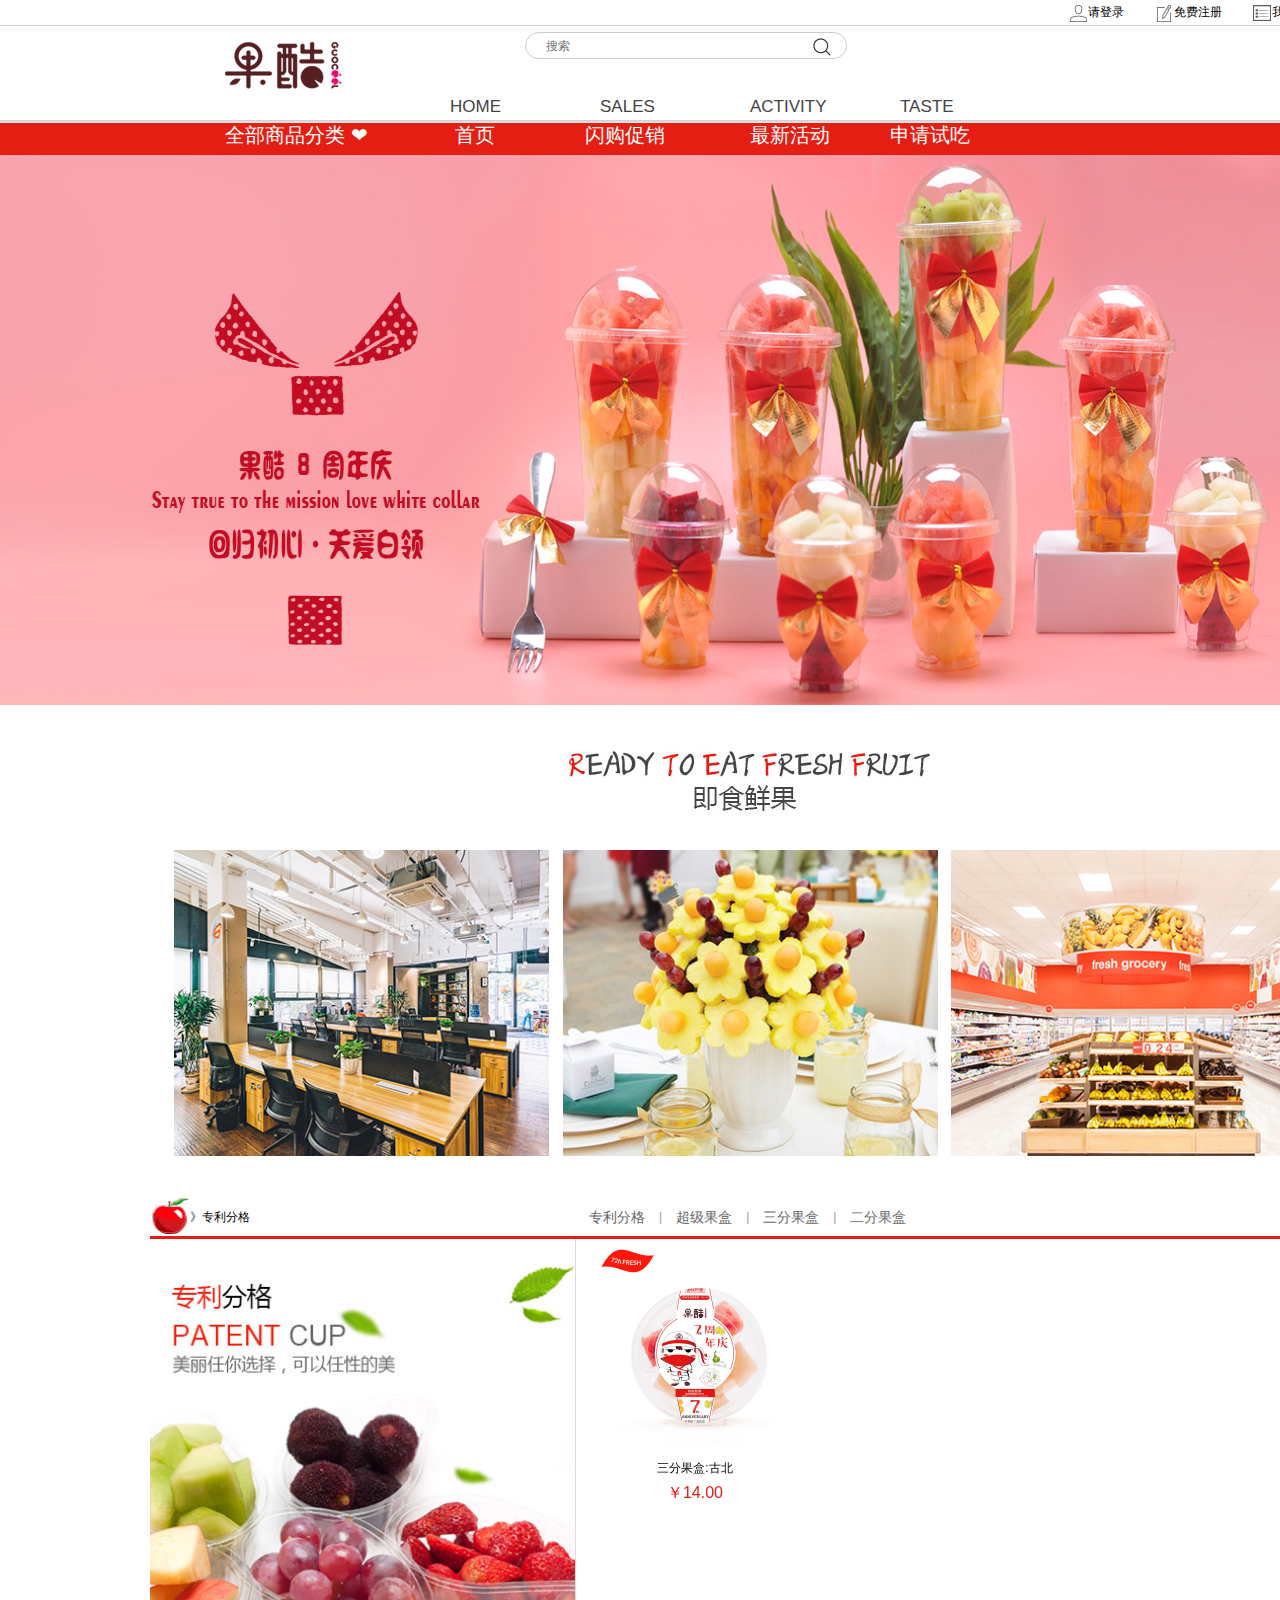
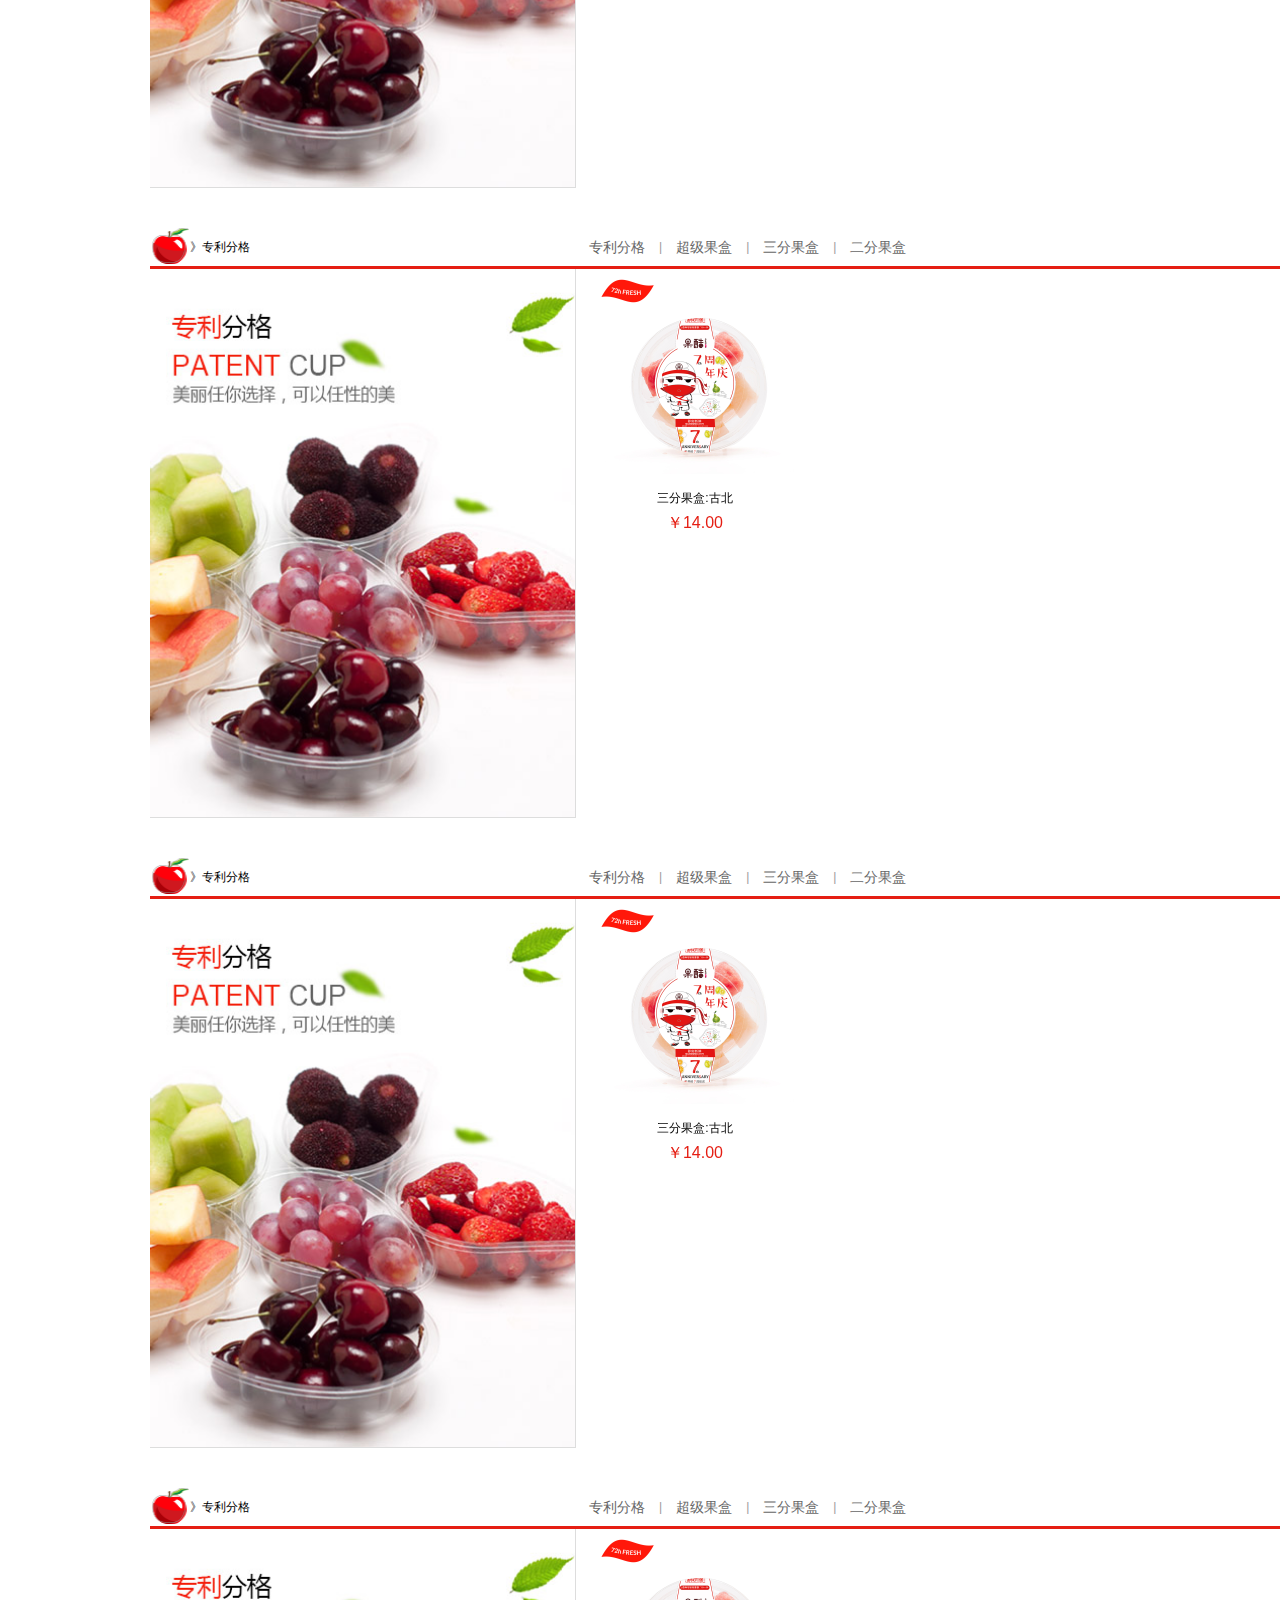
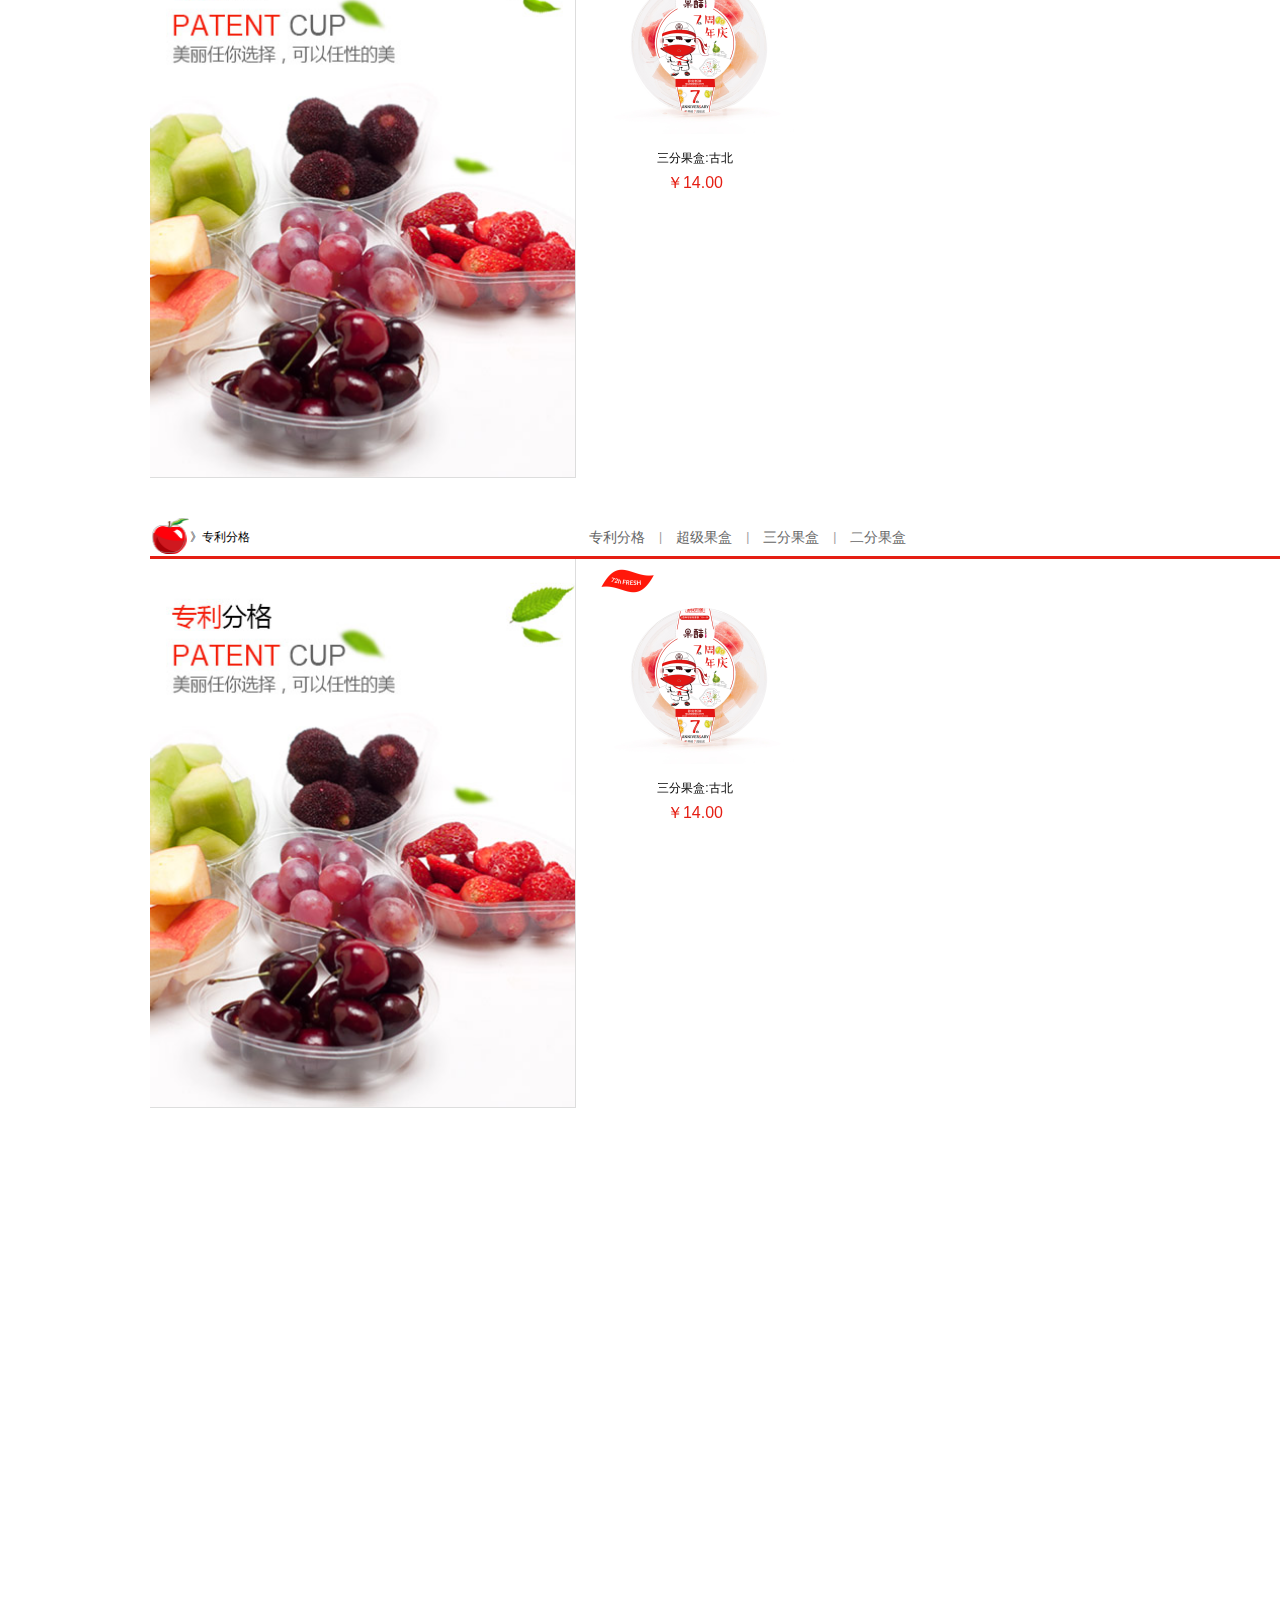
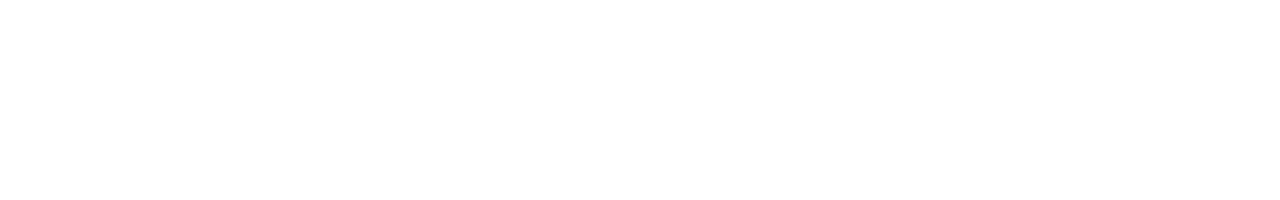
==== web/main/view/main.html @ 99852131 "8.17" ====
<!DOCTYPE html>
<html lang="en">
<head>
    <meta charset="UTF-8">
    <title>时令果惠</title>
    <!--    清除样式CSS-->
    <link rel='stylesheet' href='../../css/style.css' type='text/css'/>
    <!--    外部模板样式-->
    <link rel='stylesheet' href='../../css/global.css' type='text/css'/>
    <link rel="stylesheet" href="../css/main.css" type="text/css"/>
</head>
<body>
<div class="wrap">
    <!--    顶部所有信息，注意所有class别与顶部信息重叠-->
    <div class="header">
        <div class="login_bar">
            <ul>
                <li>
                    <img src="../../img/common/login_icon.jpg"><a
                        class="top_head_a">请登录</a>
                </li>
                <li>
                    <img src="../../img/common/register_icon.jpg"><a
                        class="top_head_a">免费注册</a>
                </li>
                <li>
                    <img src="../../img/common/order_icon.jpg"><a
                        class="top_head_a">我的订单</a>
                </li>
            </ul>
        </div>
        <hr>
        <div class="header_main">
            <form action="" class="parent">
                <input type="text" class="search" placeholder="搜索">
                <input type="button" name="" id="" class="search_button">
            </form>
            <a href="#"><img src="../../img/s_03.png" id="logo"></a>
            <div class="header_nav">
                <ul>
                    <li><a title="首 页" onmouseout="check(this)" onmouseover="check(this)">HOME</a></li>
                    <li><a title="闪购促销" onmouseout="check(this)" onmouseover="check(this)">SALES</a>
                    </li>
                    <li><a title="最新活动" onmouseout="check(this)" onmouseover="check(this)">ACTIVITY</a>
                    </li>
                    <li><a title="申请试吃" onmouseout="check(this)" onmouseover="check(this)">TASTE</a>
                    </li>
                </ul>
            </div>
        </div>
        <hr id="header_hr">
    </div>
    <div class="main">
        <!--        次级导航同上注意-->
        <div class="main_nav">
            <ul>
                <li id="main_nav_goods_nav" style="width: 200px;height: 40px;margin-left: 15%;"><a href="#">全部商品分类 ❤</a>
                </li>
                <li class="main_nav_li"><a href="#">首页</a></li>
                <li class="main_nav_li" style="width: 200px;"><a href="#">闪购促销</a>
                </li>
                <li class="main_nav_li" style="width: 130px;"><a href="#">最新活动</a>
                </li>
                <li class="main_nav_li" style="width: 150px;"><a href="#">申请试吃</a>
                </li>
            </ul>
        </div>
        <div id="main_sub_nav" style="display: none">
            <ul class="cat">
                <li>
                    <span class="ct_in" style="background-position: 0px 0px;"></span>
                    <span class="ct_tit">专利分格</span>
                    <span class="ct_yb">></span>
                    <div class="ct_dv"></div>
                </li>
                <li>
                    <span class="ct_in" style="background-position: 0px -29px;"></span>
                    <span class="ct_tit">彩虹果杯</span>
                    <span class="ct_yb">></span>
                    <div class="ct_dv"></div>
                </li>
                <li>
                    <span class="ct_in" style="background-position: 0px -58px;"></span>
                    <span class="ct_tit">进口水果</span>
                    <span class="ct_yb">></span>
                    <div class="ct_dv"></div>
                </li>
                <li>
                    <span class="ct_in" style="background-position: 0px -87px;"></span>
                    <span class="ct_tit">国产水果</span>
                    <span class="ct_yb">></span>
                    <div class="ct_dv"></div>
                </li>
                <li>
                    <span class="ct_in" style="background-position: 0px -116px;"></span>
                    <span class="ct_tit">特别定制</span>
                    <span class="ct_yb">></span>
                    <div class="ct_dv"></div>
                </li>
                <li>
                    <span class="ct_in" style="background-position: 0px -145px;"></span>
                    <span class="ct_tit">创意果切</span>
                    <span class="ct_yb">></span>
                    <div class="ct_dv"></div>
                </li>

                <li>
                    <span class="ct_in" style="background-position: 0px -174px;"></span>
                    <span class="ct_tit">中秋月饼</span>
                    <span class="ct_yb">></span>
                    <div class="ct_dv"></div>
                </li>
            </ul>

        </div>
        <div class="slide_show">
            <img id="img1" src="../../img/img1.jpg" style="display: none"/>
            <img id="img2" src="../../img/img2.jpg" style="display: none"/>
            <img id="img3" src="../../img/img3.jpg" style="display: none"/>
            <img id="img4" src="../../img/img4.jpg" style="display: block"/>
        </div>
        <div class="img_show">
            <img src="../../img/index_ad.jpg"/>
            <div>
                <img style="width:25%;;" src="../../img/index_ad1.jpg"/>
                <img style="width:25%;margin-left: 10px;" src="../../img/index_ad2.jpg"/>
                <img style="width:25%;margin-left: 10px;" src="../../img/index_ad3.jpg"/>
            </div>
        </div>
        <div class="goods_show">
            <div class="goods_show_nav">
                <img src="../../img/icon_goods_1.png" class="goods_show_nav_img1"></img>
                <span class="goods_show_nav_img2">》专利分格</span>
                <ul class="goods_show_nav_ul">
                    <li class="goods_show_nav_ul_li"><a href="#">专利分格</a></li>
                    <li>|</li>
                    <li class="goods_show_nav_ul_li"><a href="#">超级果盒</a></li>
                    <li>|</li>
                    <li class="goods_show_nav_ul_li"><a href="#">三分果盒</a></li>
                    <li>|</li>
                    <li class="goods_show_nav_ul_li"><a href="#">二分果盒</a></li>
                </ul>
            </div>
            <div class="goods_show_frame">
                <div class="main_left">
                    <img class="main_left_img" src="../../img/recommend_img1.jpg"/>
                    <div class="main_left_div">
                        <button class="main_left_div_button">立即查看</button>
                    </div>
                </div>

                <div class="main_right">
                    <a class="goods">
                        <img src="../../img/5e562f13488e40008a3ab848c2318d62.jpg"/>
                        <span class="goods_info">三分果盒:古北</span>
                        <span class="goods_price">￥14.00</span>
                    </a>
                </div>
            </div>
        </div>
        <div class="goods_show">
            <div class="goods_show_nav">
                <img src="../../img/icon_goods_1.png" class="goods_show_nav_img1"></img>
                <span class="goods_show_nav_img2">》专利分格</span>
                <ul class="goods_show_nav_ul">
                    <li class="goods_show_nav_ul_li"><a href="#">专利分格</a></li>
                    <li>|</li>
                    <li class="goods_show_nav_ul_li"><a href="#">超级果盒</a></li>
                    <li>|</li>
                    <li class="goods_show_nav_ul_li"><a href="#">三分果盒</a></li>
                    <li>|</li>
                    <li class="goods_show_nav_ul_li"><a href="#">二分果盒</a></li>
                </ul>
            </div>
            <div class="goods_show_frame">
                <div class="main_left">
                    <img class="main_left_img" src="../../img/recommend_img1.jpg"/>
                    <div class="main_left_div">
                        <button class="main_left_div_button">立即查看</button>
                    </div>
                </div>

                <div class="main_right">
                    <a class="goods">
                        <img src="../../img/5e562f13488e40008a3ab848c2318d62.jpg"/>
                        <span class="goods_info">三分果盒:古北</span>
                        <span class="goods_price">￥14.00</span>
                    </a>
                </div>
            </div>
        </div>
        <div class="goods_show">
            <div class="goods_show_nav">
                <img src="../../img/icon_goods_1.png" class="goods_show_nav_img1"></img>
                <span class="goods_show_nav_img2">》专利分格</span>
                <ul class="goods_show_nav_ul">
                    <li class="goods_show_nav_ul_li"><a href="#">专利分格</a></li>
                    <li>|</li>
                    <li class="goods_show_nav_ul_li"><a href="#">超级果盒</a></li>
                    <li>|</li>
                    <li class="goods_show_nav_ul_li"><a href="#">三分果盒</a></li>
                    <li>|</li>
                    <li class="goods_show_nav_ul_li"><a href="#">二分果盒</a></li>
                </ul>
            </div>
            <div class="goods_show_frame">
                <div class="main_left">
                    <img class="main_left_img" src="../../img/recommend_img1.jpg"/>
                    <div class="main_left_div">
                        <button class="main_left_div_button">立即查看</button>
                    </div>
                </div>

                <div class="main_right">
                    <a class="goods">
                        <img src="../../img/5e562f13488e40008a3ab848c2318d62.jpg"/>
                        <span class="goods_info">三分果盒:古北</span>
                        <span class="goods_price">￥14.00</span>
                    </a>
                </div>
            </div>
        </div>
        <div class="goods_show">
            <div class="goods_show_nav">
                <img src="../../img/icon_goods_1.png" class="goods_show_nav_img1"></img>
                <span class="goods_show_nav_img2">》专利分格</span>
                <ul class="goods_show_nav_ul">
                    <li class="goods_show_nav_ul_li"><a href="#">专利分格</a></li>
                    <li>|</li>
                    <li class="goods_show_nav_ul_li"><a href="#">超级果盒</a></li>
                    <li>|</li>
                    <li class="goods_show_nav_ul_li"><a href="#">三分果盒</a></li>
                    <li>|</li>
                    <li class="goods_show_nav_ul_li"><a href="#">二分果盒</a></li>
                </ul>
            </div>
            <div class="goods_show_frame">
                <div class="main_left">
                    <img class="main_left_img" src="../../img/recommend_img1.jpg"/>
                    <div class="main_left_div">
                        <button class="main_left_div_button">立即查看</button>
                    </div>
                </div>

                <div class="main_right">
                    <a class="goods">
                        <img src="../../img/5e562f13488e40008a3ab848c2318d62.jpg"/>
                        <span class="goods_info">三分果盒:古北</span>
                        <span class="goods_price">￥14.00</span>
                    </a>
                </div>
            </div>
        </div>
        <div class="goods_show">
            <div class="goods_show_nav">
                <img src="../../img/icon_goods_1.png" class="goods_show_nav_img1"></img>
                <span class="goods_show_nav_img2">》专利分格</span>
                <ul class="goods_show_nav_ul">
                    <li class="goods_show_nav_ul_li"><a href="#">专利分格</a></li>
                    <li>|</li>
                    <li class="goods_show_nav_ul_li"><a href="#">超级果盒</a></li>
                    <li>|</li>
                    <li class="goods_show_nav_ul_li"><a href="#">三分果盒</a></li>
                    <li>|</li>
                    <li class="goods_show_nav_ul_li"><a href="#">二分果盒</a></li>
                </ul>
            </div>
            <div class="goods_show_frame">
                <div class="main_left">
                    <img class="main_left_img" src="../../img/recommend_img1.jpg"/>
                    <div class="main_left_div">
                        <button class="main_left_div_button">立即查看</button>
                    </div>
                </div>

                <div class="main_right">
                    <a class="goods">
                        <img src="../../img/5e562f13488e40008a3ab848c2318d62.jpg"/>
                        <span class="goods_info">三分果盒:古北</span>
                        <span class="goods_price">￥14.00</span>
                    </a>
                </div>
            </div>
        </div>
    </div>

</div>
</body>
<script src="../../jquery/jquery-3.4.1.js"></script>
<script src="../../js/global.js"></script>
<script src="../js/main.js"></script>
<script>

</script>
</html>
---- web/css/style.css ----
/* 清除内外边距 */
body, h1, h2, h3, h4, h5, h6, hr, p, blockquote, /* structural elements 结构元素 */
dl, dt, dd, ul, ol, li, /* list elements 列表元素 */
pre, /* text formatting elements 文本格式元素 */
fieldset, lengend, button, input, textarea, /* form elements 表单元素 */
th, td { /* table elements 表格元素 */
    margin: 0;
    padding: 0;
}

img {
    margin: 0;
}

/* 设置默认字体 */
body,
button, input, select, textarea { /* for ie */
    /*font: 12px/1 Tahoma, Helvetica, Arial, "宋体", sans-serif;*/
    font: 12px/1.5 Tahoma, Helvetica, Arial, '宋体', sans-serif; /* 用 ascii 字符表示，使得在任何编码下都无问题 */
}

h1 {
    font-size: 18px; /* 18px / 12px = 1.5 */
}

h2 {
    font-size: 16px;
}

h3 {
    font-size: 14px;
}

h4, h5, h6 {
    font-size: 100%;
}

address, cite, dfn, em, var {
    font-style: normal;
}

/* 将斜体扶正 */
code, kbd, pre, samp, tt {
    font-family: "Courier New", Courier, monospace;
}

/* 统一等宽字体 */
small {
    font-size: 12px;
}

/* 小于 12px 的中文很难阅读，让 small 正常化 */

/* 重置列表元素 */
ul, ol {
    list-style: none;
}

/* 重置文本格式元素 */
a {
    text-decoration: none;
    margin: 0
}

a:hover {
    text-decoration: underline;
}

abbr[title], acronym[title] { /* 注：1.ie6 不支持 abbr; 2.这里用了属性选择符，ie6 下无效果 */
    border-bottom: 1px dotted;
    cursor: help;
}

q:before, q:after {
    content: '';
}

/* 重置表单元素 */
legend {
    color: #000;
}

/* for ie6 */
fieldset, img {
    border: none;
}

/* img 搭车：让链接里的 img 无边框 */
/* 注：optgroup 无法扶正 */
button, input, select, textarea {
    font-size: 100%; /* 使得表单元素在 ie 下能继承字体大小 */
}

/* 重置表格元素 */
table {
    border-collapse: collapse;
    border-spacing: 0;
}
---- web/css/global.css ----
.wrap {
    margin-top: auto;
    width: 100%;
    height: 5000px;
}

.header {
    width: 100%;
    min-width: 1500px;
    position: fixed;
    top: 0;
    left: 0;
    background-color: #FFFFFF;
    z-index: 100;
}

.login_bar {
    width: 500px;
    height: 25px;
    float: right;
    margin-right: 10%;
}

.login_bar ul {
    float: right;
}

.login_bar ul li {
    margin-right: 30px;
    padding-top: 1%;
    display: inline;
    float: left;
}

.login_bar ul li img {
    vertical-align: middle;
}

.header hr {
    border: none;
    border-top: #CCCCCC 1px solid;
    height: 1px;
    width: 100%;
}

.parent {
    position: relative;
    margin-left: 35%;
    margin-top: 5px;
}

.search {
    width: 300px;
    height: 25px;
    border-radius: 18px;
    outline: none;
    border: 1px solid #ccc;
    padding-left: 20px;
    position: absolute;
}

.search_button {
    height: 25px;
    width: 25px;
    position: absolute;
    background: url("../img/topbar.png") no-repeat;
    background-size: 100%;
    top: 3px;
    left: 285px;
    border: none;
    outline: none;
    cursor: pointer;
}

#logo {
    margin-top: 10px;
    margin-left: 15%;
}

.header_nav {
    width: 100%;
    margin-left: 400px;
}

.header_nav ul li {
    width: 100px;
    float: left;
    margin-left: 50px;
}

.header_nav a {
    vertical-align: middle;
    font-size: 17px;
    color: #444444;
}

.header_nav a:hover {
    color: coral;
    cursor: pointer;
    text-decoration: none;
}

#header_hr {
    width: 100%;
    margin: 0 auto;
    border: 0;
    height: 3px;
    background-image: linear-gradient(to bottom, #cccccc, #eeeeee);
}

.main {
    width: 100%;
    min-width: 1500px;
    position: relative;
    top: 115px;
    left: 0;
    z-index: 10;
}

.main_nav {
    width: 100%;
    height: 40px;
    background: #e51e13;
    color: #FFFFFF;

}

.main_nav li {
    display: inline;
    float: left;
}

.main_nav a {
    color: white;
    font-size: 20px;
    height: 40px;
    line-height: 40px;
}

.main_nav a:hover {
    cursor: pointer;
    text-decoration: none;
}

.main_nav_li {
    text-align: center;
    width: 100px;
}

.main_nav_li:hover {
    background-color: #eb9621;
}

.cat {
    z-index: 1000;
    width: 210px;
    position: relative;
    z-index: 0;
}

.cat li {
    height: 57.17px;
    line-height: 50px;
    color: #fff;
    background: #e51e13;
}

.cat li span {
    float: left;
}

.ct_in {
    background: url(../img/category.png) no-repeat;
    width: 28px;
    height: 28px;
    display: block;
    margin-left: 30px;
    margin-top: 15px;
    margin-right: 14px;
}

.cat li .ct_yb {
    float: right;
    font-family: '黑体';
    color: #fff;
}

.ct_yb {
    width: 16px;
    height: 30px;
    display: block;
    margin-top: 2px;
}

.cat .ct_tit a {
    color: #fff;
}

.ct_dv {
    height: 400px;
    background: #fff;
    position: absolute;
    top: 0px;
    left: -240px;
    z-index: -1;
}

.ct_dv_tits {
    float: left;
    padding: 6px 0;
    text-align: center;
    width: 149px;
}

.ct_dv_tits a {
    color: #666;
}

.ct_dv_tits a:hover {
    color: #ff7f00;
    text-decoration: underline;
}
#main_sub_nav {
    height: 450px;
    width: 210px;
    position: absolute;
    left: 50%;
    margin-left: -550px;
    overflow: hidden;
    font-size: 17px;
    opacity: 0.9;
    margin-top: 0px;
}
---- web/main/css/main.css ----
.slide_show {
    width: 100%;
    height: 550px;
}

.slide_show img {
    width: 100%;
    height: 100%;
}

.img_show {
    text-align: center;
}

.slide_show1 {
    background: url("../../img/img2.jpg") no-repeat;

}


/*商品列表最大框*/
.goods_show {
    margin: auto;
    width: 1200px;
    height: 600px;
    margin-top: 30px;
}

.goods_show_frame {
    width: 1200px;
    height: 550px;
}

/*导航栏*/
.goods_show_nav {
    width: 1200px;
    height: 38px;
    line-height: 38px;
    padding-top: 7px;
    border-bottom: 3px solid #e51e13;
}

.goods_show:hover {
    box-shadow: 1px 5px 5px 1px #cccccc;
}

.goods_show_nav_img1 {
    display: block;
    float: left;
    width: 40px;
    height: 36px;
}

.goods_show_nav_img2 {
    display: block;
    float: left;
    line-height: 38px;
    height: 38px;
    width: 385px;
}

.goods_show_nav_ul {
    float: left;
    height: 38px;
    line-height: 38px;
    color: black;
    list-style: none;
    background-color: #e51e13;
}

.goods_show_nav_ul li {
    display: block;
    float: left;
    color: #999999;
    height: 38px;
    background-color: white;
}

.goods_show_nav_ul_li:hover {
    background-color: #e51e13;
}

.goods_show_nav_ul li:hover a {
    color: white;
    height: 38px;
}

.goods_show_nav_ul a {
    text-decoration: none;
    color: #666;
    font-size: 14px;
    padding: 0px 14px;
    display: block;
    float: left;
}

.main_left {
    width: 425px;
    height: 548px;
    border-right: 1px solid #ddd;
    border-bottom: 1px solid #ddd;
    float: left;
}

.main_left_img {
    width: 425px;
    height: 548px;
    position: absolute;
    z-index: 2;
}

.main_left_div {
    width: 425px;
    height: 548px;
    position: absolute;
    background-color: #fff;;
    text-align: center;
    opacity: 0.7;
    z-index: 10;
    filter: alpha(opacity=40);
    display: none;
    line-height: 548px;
    text-align: center;

}

.main_left_img:hover + .main_left_div {
    display: block;
}

.main_left_div:hover {
    display: block;
}

.main_left_div_button {
    border: 1px solid red;
    background: rgb(255, 255, 255);;
    color: black;
    width: 120px;
    height: 40px;
    font-weight: 700;
    letter-spacing: 2px;
    margin: auto;
}

.main_left_div_button:hover {
    background-color: red;
    color: #999999;
}

.main_right {
    width: 770px;
    height: 540px;
    float: right;
}

.goods img {
    height: 200px;
    width: 200px;
    margin-top: 5px;
}

.goods_info {
    display: block;
    height: 22px;
    padding-top: 10px;
    text-overflow: ellipsis;
    white-space: nowrap;
    text-align: center;
    width: 200px;
    margin: auto;
}

.goods_price {
    text-align: center;
    display: block;
    font-size: 16px;
    color: #e51e13;
}

/* Float Shadow */
.goods {
    margin-left: 15px;
    display: inline-block;
    vertical-align: middle;
    transform: translateZ(0);
    box-shadow: 0 0 1px rgba(0, 0, 0, 0);
    backface-visibility: hidden;
    position: relative;
    transition-duration: 0.3s;
    transition-property: transform;
}

.goods:before {
    pointer-events: none;
    position: absolute;
    z-index: -1;
    content: '';
    top: 100%;
    left: 5%;
    height: 10px;
    width: 90%;
    opacity: 0;
    background: radial-gradient(ellipse at center, rgba(0, 0, 0, 0.35) 0%, rgba(0, 0, 0, 0) 80%);
    transition-duration: 0.3s;
    transition-property: transform, opacity;
}

.goods:hover, .goods:focus, .goods:active {
    transform: translateY(-5px);
}

.goods:hover:before, .goods:focus:before, .goods:active:before {
    opacity: 1;
    transform: translateY(5px);
}
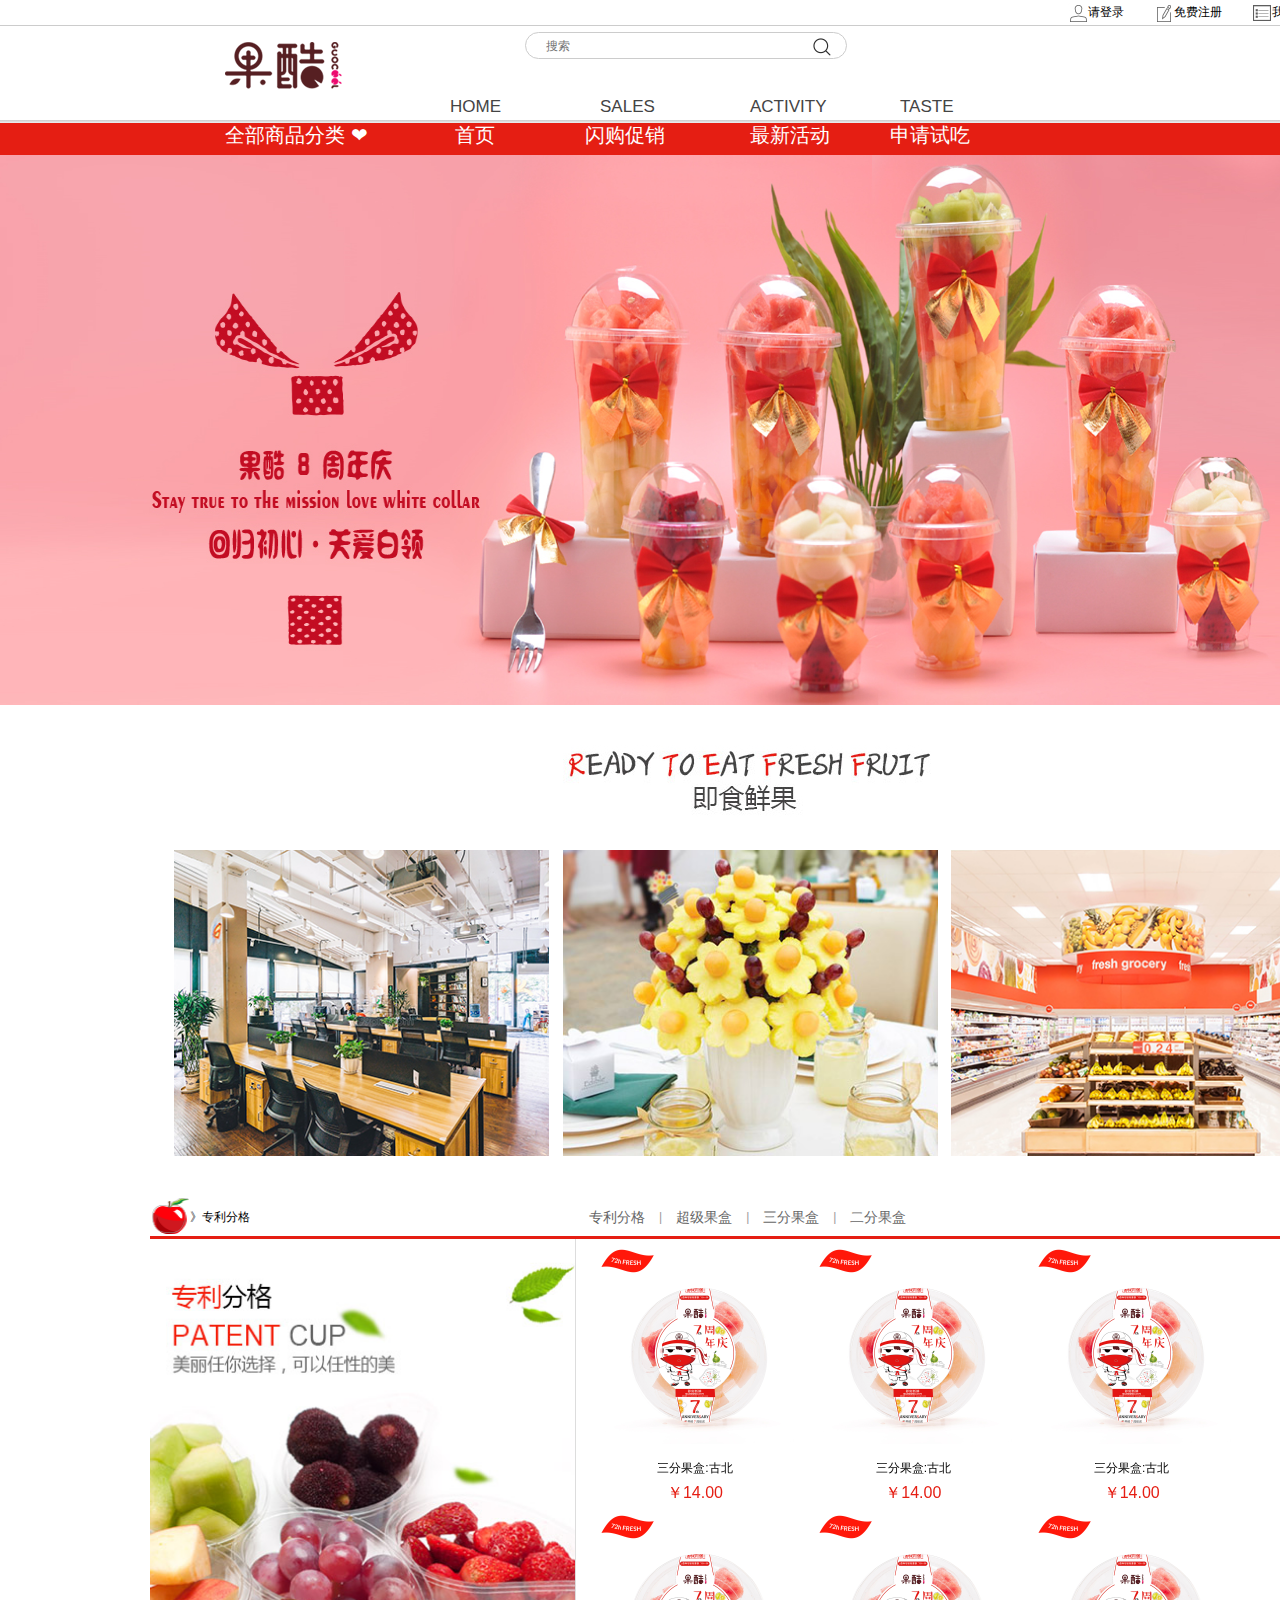
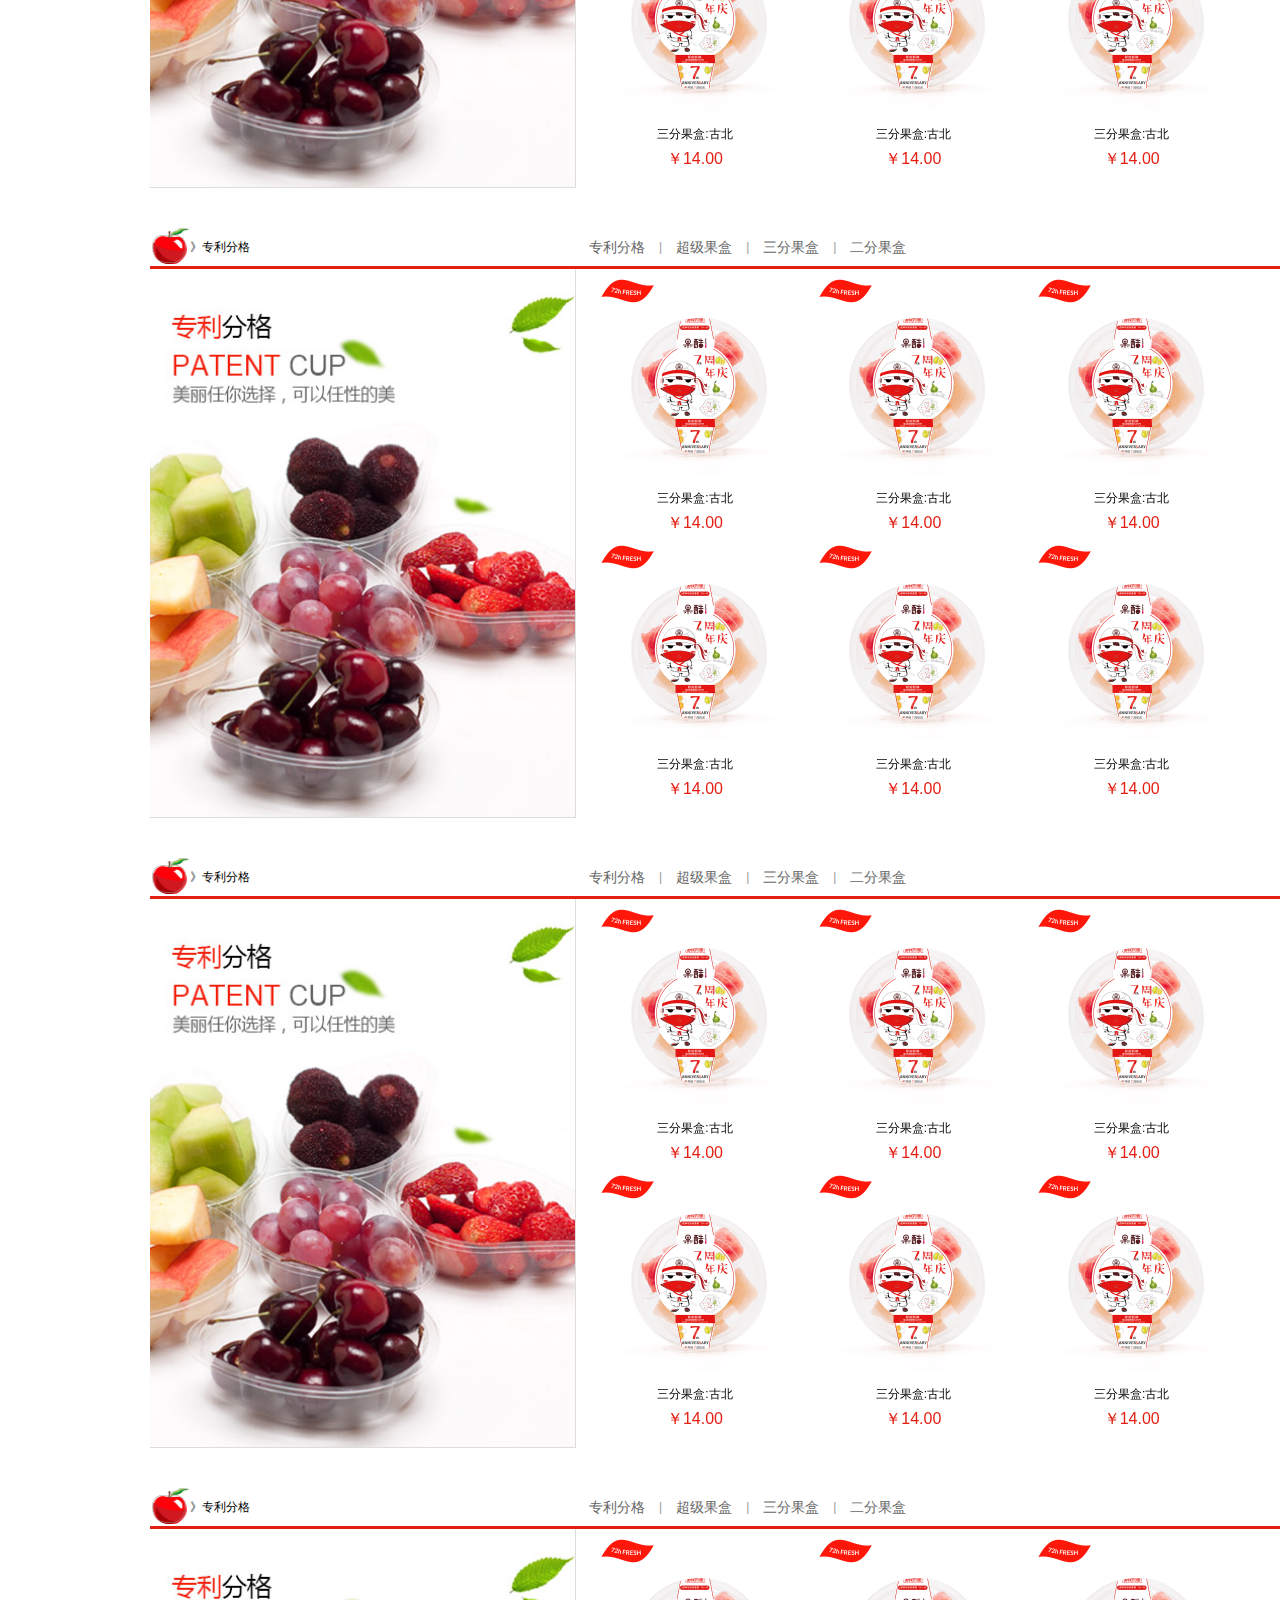
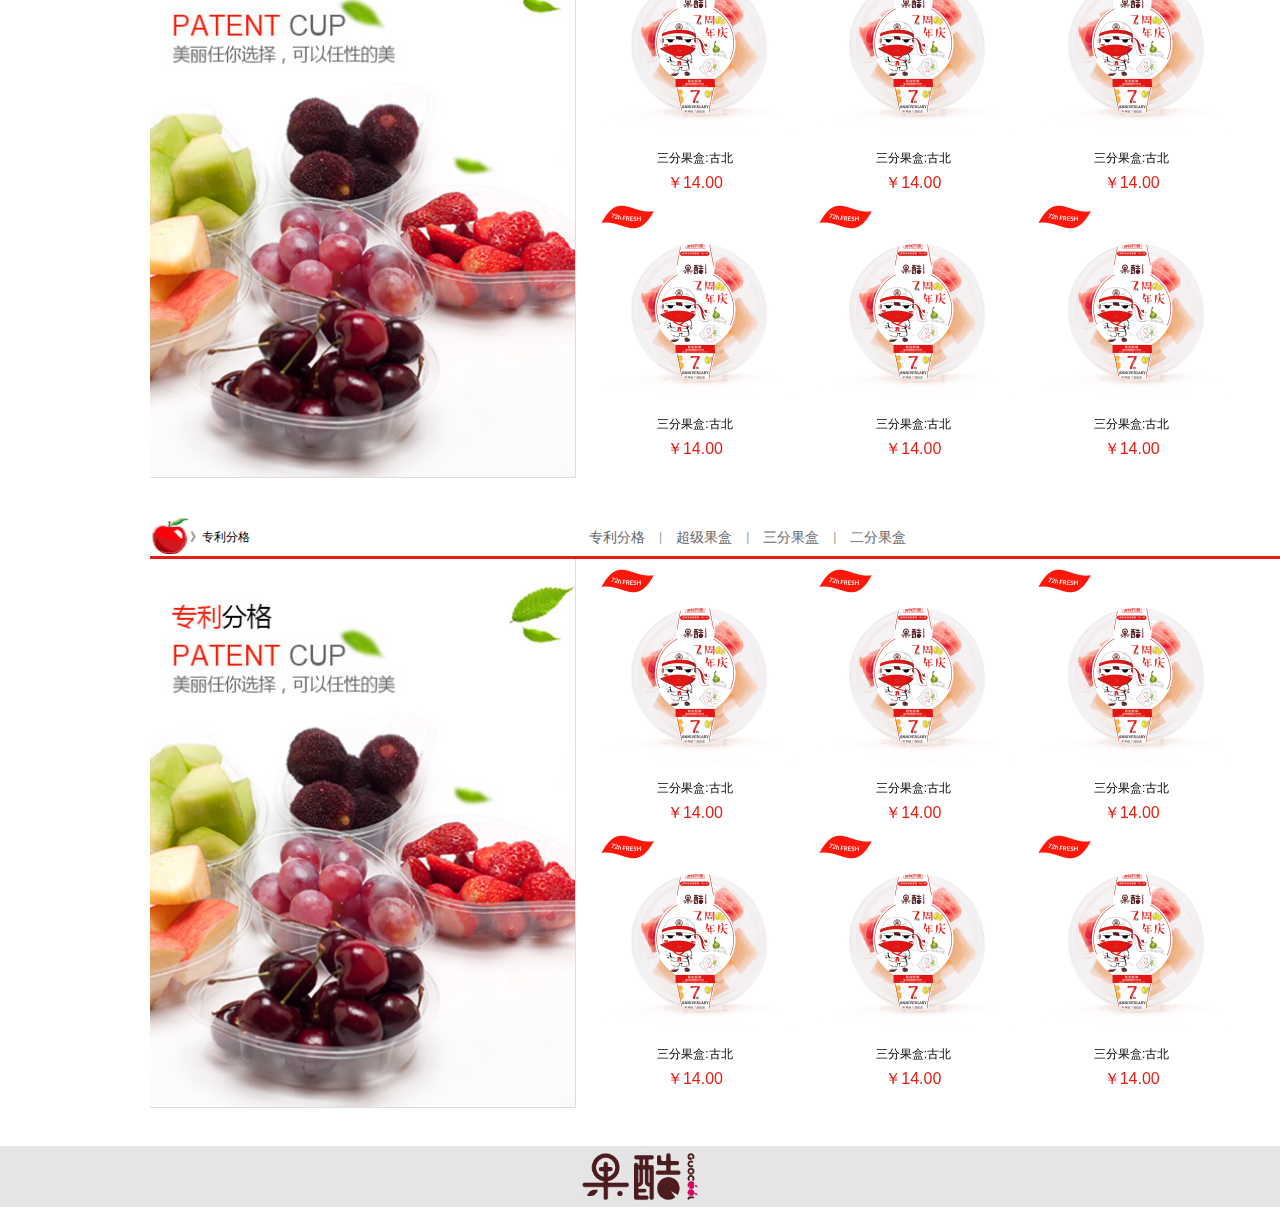
==== commit aa1a223a: "8.17" ====
--- a/web/main/view/main.html
+++ b/web/main/view/main.html
@@ -16,16 +16,13 @@
         <div class="login_bar">
             <ul>
                 <li>
-                    <img src="../../img/common/login_icon.jpg"><a
-                        class="top_head_a">请登录</a>
-                </li>
-                <li>
-                    <img src="../../img/common/register_icon.jpg"><a
-                        class="top_head_a">免费注册</a>
-                </li>
-                <li>
-                    <img src="../../img/common/order_icon.jpg"><a
-                        class="top_head_a">我的订单</a>
+                    <img src="../../img/common/login_icon.jpg"><a href="#">请登录</a>
+                </li>
+                <li>
+                    <img src="../../img/common/register_icon.jpg"><a href="#">免费注册</a>
+                </li>
+                <li>
+                    <img src="../../img/common/order_icon.jpg"><a href="#">我的订单</a>
                 </li>
             </ul>
         </div>
@@ -155,7 +152,35 @@
                         <span class="goods_info">三分果盒:古北</span>
                         <span class="goods_price">￥14.00</span>
                     </a>
-                </div>
+                    <a class="goods">
+                        <img src="../../img/5e562f13488e40008a3ab848c2318d62.jpg"/>
+                        <span class="goods_info">三分果盒:古北</span>
+                        <span class="goods_price">￥14.00</span>
+                    </a>
+                    <a class="goods">
+                        <img src="../../img/5e562f13488e40008a3ab848c2318d62.jpg"/>
+                        <span class="goods_info">三分果盒:古北</span>
+                        <span class="goods_price">￥14.00</span>
+                    </a>
+                    <a class="goods">
+                        <img src="../../img/5e562f13488e40008a3ab848c2318d62.jpg"/>
+                        <span class="goods_info">三分果盒:古北</span>
+                        <span class="goods_price">￥14.00</span>
+                    </a>
+                    <a class="goods">
+                        <img src="../../img/5e562f13488e40008a3ab848c2318d62.jpg"/>
+                        <span class="goods_info">三分果盒:古北</span>
+                        <span class="goods_price">￥14.00</span>
+                    </a>
+                    <a class="goods">
+                        <img src="../../img/5e562f13488e40008a3ab848c2318d62.jpg"/>
+                        <span class="goods_info">三分果盒:古北</span>
+                        <span class="goods_price">￥14.00</span>
+                    </a>
+
+                </div>
+
+
             </div>
         </div>
         <div class="goods_show">
@@ -186,6 +211,31 @@
                         <span class="goods_info">三分果盒:古北</span>
                         <span class="goods_price">￥14.00</span>
                     </a>
+                    <a class="goods">
+                        <img src="../../img/5e562f13488e40008a3ab848c2318d62.jpg"/>
+                        <span class="goods_info">三分果盒:古北</span>
+                        <span class="goods_price">￥14.00</span>
+                    </a>
+                    <a class="goods">
+                        <img src="../../img/5e562f13488e40008a3ab848c2318d62.jpg"/>
+                        <span class="goods_info">三分果盒:古北</span>
+                        <span class="goods_price">￥14.00</span>
+                    </a>
+                    <a class="goods">
+                        <img src="../../img/5e562f13488e40008a3ab848c2318d62.jpg"/>
+                        <span class="goods_info">三分果盒:古北</span>
+                        <span class="goods_price">￥14.00</span>
+                    </a>
+                    <a class="goods">
+                        <img src="../../img/5e562f13488e40008a3ab848c2318d62.jpg"/>
+                        <span class="goods_info">三分果盒:古北</span>
+                        <span class="goods_price">￥14.00</span>
+                    </a>
+                    <a class="goods">
+                        <img src="../../img/5e562f13488e40008a3ab848c2318d62.jpg"/>
+                        <span class="goods_info">三分果盒:古北</span>
+                        <span class="goods_price">￥14.00</span>
+                    </a>
                 </div>
             </div>
         </div>
@@ -217,6 +267,31 @@
                         <span class="goods_info">三分果盒:古北</span>
                         <span class="goods_price">￥14.00</span>
                     </a>
+                    <a class="goods">
+                        <img src="../../img/5e562f13488e40008a3ab848c2318d62.jpg"/>
+                        <span class="goods_info">三分果盒:古北</span>
+                        <span class="goods_price">￥14.00</span>
+                    </a>
+                    <a class="goods">
+                        <img src="../../img/5e562f13488e40008a3ab848c2318d62.jpg"/>
+                        <span class="goods_info">三分果盒:古北</span>
+                        <span class="goods_price">￥14.00</span>
+                    </a>
+                    <a class="goods">
+                        <img src="../../img/5e562f13488e40008a3ab848c2318d62.jpg"/>
+                        <span class="goods_info">三分果盒:古北</span>
+                        <span class="goods_price">￥14.00</span>
+                    </a>
+                    <a class="goods">
+                        <img src="../../img/5e562f13488e40008a3ab848c2318d62.jpg"/>
+                        <span class="goods_info">三分果盒:古北</span>
+                        <span class="goods_price">￥14.00</span>
+                    </a>
+                    <a class="goods">
+                        <img src="../../img/5e562f13488e40008a3ab848c2318d62.jpg"/>
+                        <span class="goods_info">三分果盒:古北</span>
+                        <span class="goods_price">￥14.00</span>
+                    </a>
                 </div>
             </div>
         </div>
@@ -248,6 +323,31 @@
                         <span class="goods_info">三分果盒:古北</span>
                         <span class="goods_price">￥14.00</span>
                     </a>
+                    <a class="goods">
+                        <img src="../../img/5e562f13488e40008a3ab848c2318d62.jpg"/>
+                        <span class="goods_info">三分果盒:古北</span>
+                        <span class="goods_price">￥14.00</span>
+                    </a>
+                    <a class="goods">
+                        <img src="../../img/5e562f13488e40008a3ab848c2318d62.jpg"/>
+                        <span class="goods_info">三分果盒:古北</span>
+                        <span class="goods_price">￥14.00</span>
+                    </a>
+                    <a class="goods">
+                        <img src="../../img/5e562f13488e40008a3ab848c2318d62.jpg"/>
+                        <span class="goods_info">三分果盒:古北</span>
+                        <span class="goods_price">￥14.00</span>
+                    </a>
+                    <a class="goods">
+                        <img src="../../img/5e562f13488e40008a3ab848c2318d62.jpg"/>
+                        <span class="goods_info">三分果盒:古北</span>
+                        <span class="goods_price">￥14.00</span>
+                    </a>
+                    <a class="goods">
+                        <img src="../../img/5e562f13488e40008a3ab848c2318d62.jpg"/>
+                        <span class="goods_info">三分果盒:古北</span>
+                        <span class="goods_price">￥14.00</span>
+                    </a>
                 </div>
             </div>
         </div>
@@ -279,11 +379,38 @@
                         <span class="goods_info">三分果盒:古北</span>
                         <span class="goods_price">￥14.00</span>
                     </a>
+                    <a class="goods">
+                        <img src="../../img/5e562f13488e40008a3ab848c2318d62.jpg"/>
+                        <span class="goods_info">三分果盒:古北</span>
+                        <span class="goods_price">￥14.00</span>
+                    </a>
+                    <a class="goods">
+                        <img src="../../img/5e562f13488e40008a3ab848c2318d62.jpg"/>
+                        <span class="goods_info">三分果盒:古北</span>
+                        <span class="goods_price">￥14.00</span>
+                    </a>
+                    <a class="goods">
+                        <img src="../../img/5e562f13488e40008a3ab848c2318d62.jpg"/>
+                        <span class="goods_info">三分果盒:古北</span>
+                        <span class="goods_price">￥14.00</span>
+                    </a>
+                    <a class="goods">
+                        <img src="../../img/5e562f13488e40008a3ab848c2318d62.jpg"/>
+                        <span class="goods_info">三分果盒:古北</span>
+                        <span class="goods_price">￥14.00</span>
+                    </a>
+                    <a class="goods">
+                        <img src="../../img/5e562f13488e40008a3ab848c2318d62.jpg"/>
+                        <span class="goods_info">三分果盒:古北</span>
+                        <span class="goods_price">￥14.00</span>
+                    </a>
                 </div>
             </div>
         </div>
     </div>
-
+    <div class="footer">
+        <img src="../../img/foot_logo.jpg"/>
+    </div>
 </div>
 </body>
 <script src="../../jquery/jquery-3.4.1.js"></script>
--- a/web/css/global.css
+++ b/web/css/global.css
@@ -1,7 +1,6 @@
 .wrap {
     margin-top: auto;
     width: 100%;
-    height: 5000px;
 }
 
 .header {
@@ -13,7 +12,13 @@
     background-color: #FFFFFF;
     z-index: 100;
 }
-
+.login_bar a{
+    text-decoration: none;
+    color: #000000;
+}
+.login_bar a:hover{
+    color:coral ;
+}
 .login_bar {
     width: 500px;
     height: 25px;
--- a/web/main/css/main.css
+++ b/web/main/css/main.css
@@ -213,4 +213,13 @@
 .goods:hover:before, .goods:focus:before, .goods:active:before {
     opacity: 1;
     transform: translateY(5px);
+}
+.footer{
+    width: 100%;
+    margin-top: 150px;
+    position: relative;
+}
+.footer img{
+    width: 100%;
+    position: relative;
 }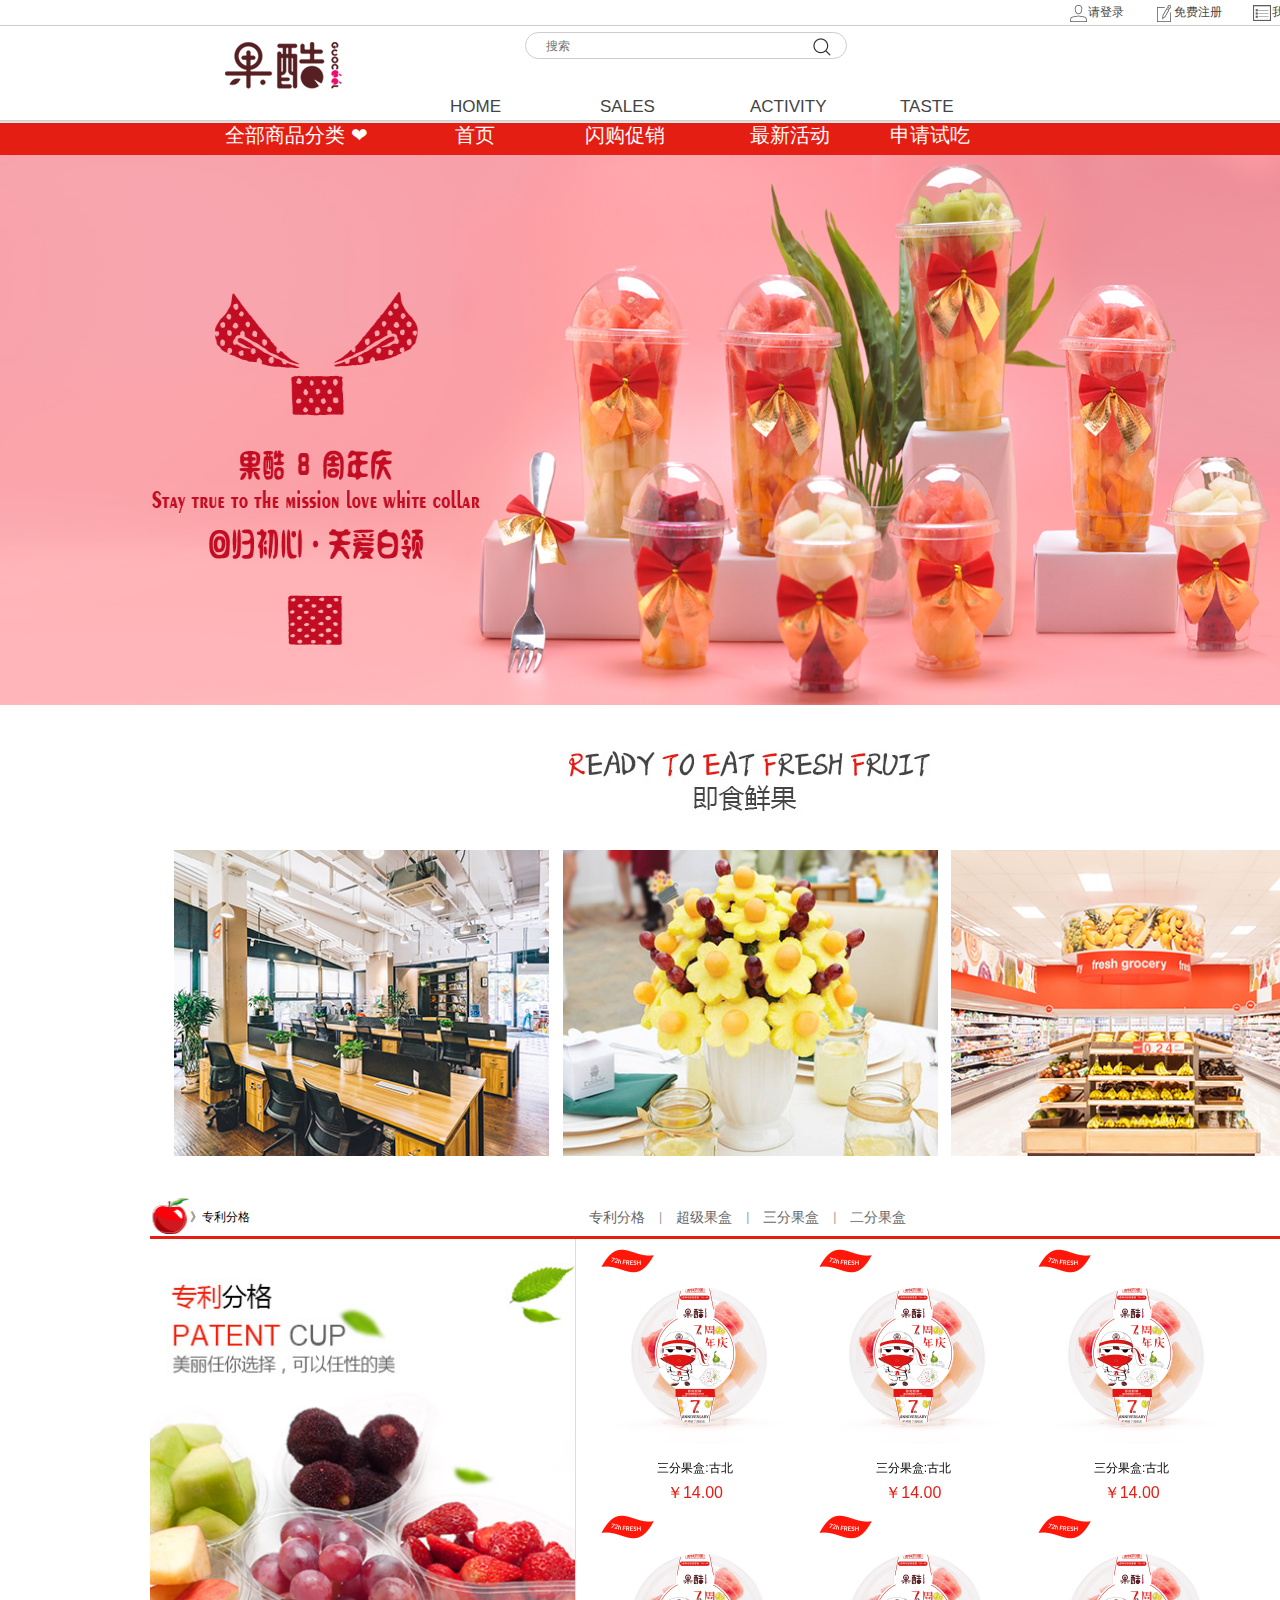
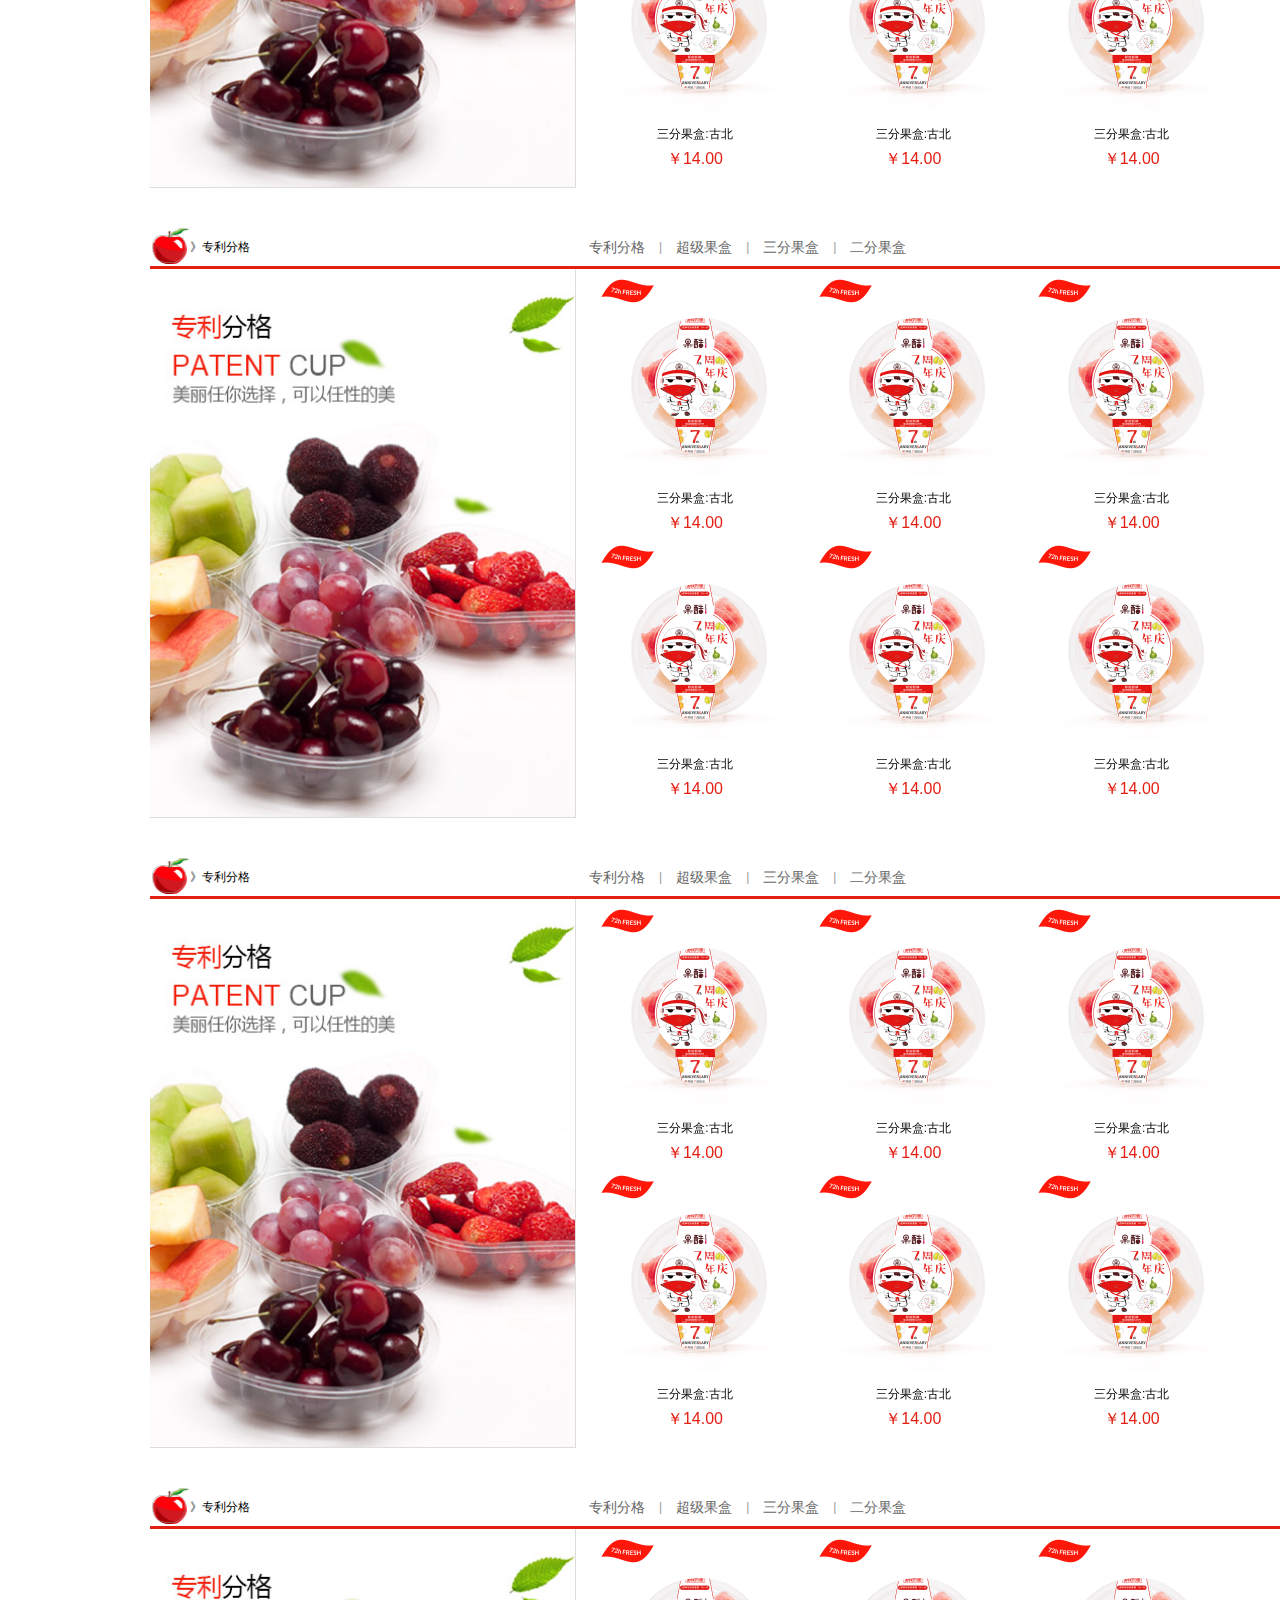
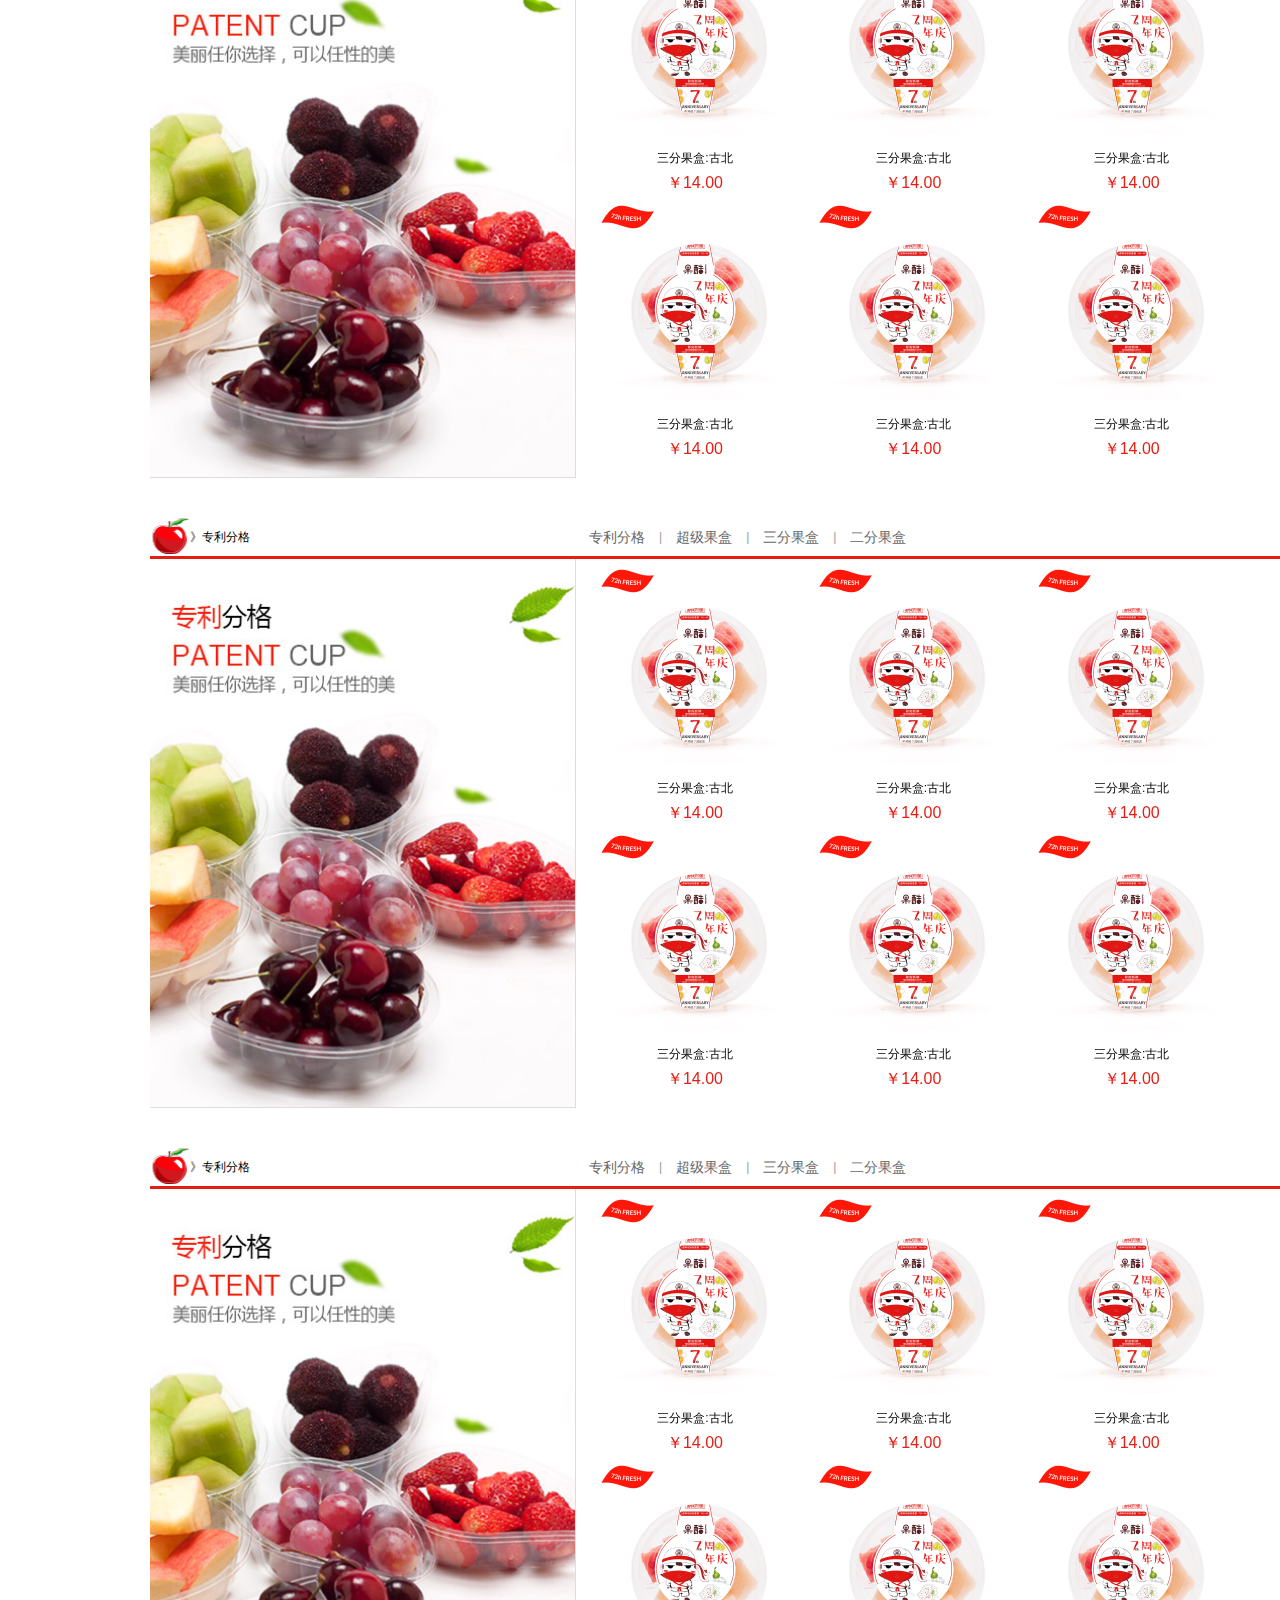
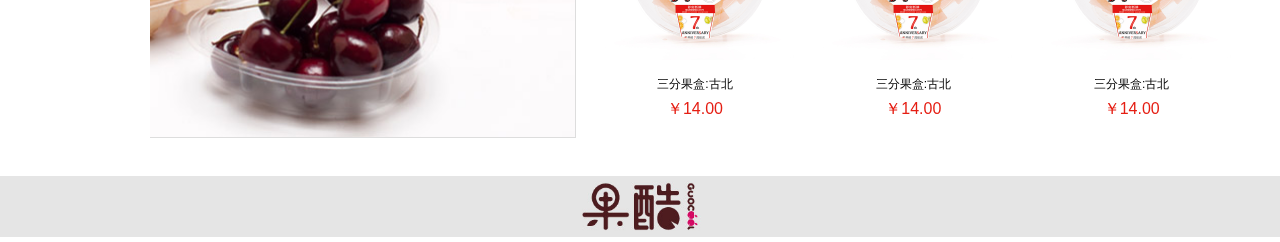
==== commit 2535d597: "8.19" ====
--- a/web/main/view/main.html
+++ b/web/main/view/main.html
@@ -2,6 +2,7 @@
 <html lang="en">
 <head>
     <meta charset="UTF-8">
+    <link rel="shortcut icon" href="../../img/icon.ico"/>
     <title>时令果惠</title>
     <!--    清除样式CSS-->
     <link rel='stylesheet' href='../../css/style.css' type='text/css'/>
@@ -35,12 +36,12 @@
             <a href="#"><img src="../../img/s_03.png" id="logo"></a>
             <div class="header_nav">
                 <ul>
-                    <li><a title="首 页" onmouseout="check(this)" onmouseover="check(this)">HOME</a></li>
-                    <li><a title="闪购促销" onmouseout="check(this)" onmouseover="check(this)">SALES</a>
+                    <li><a href="#" title="首 页" onmouseout="check(this)" onmouseover="check(this)">HOME</a></li>
+                    <li><a href="#" title="闪购促销" onmouseout="check(this)" onmouseover="check(this)">SALES</a>
                     </li>
-                    <li><a title="最新活动" onmouseout="check(this)" onmouseover="check(this)">ACTIVITY</a>
+                    <li><a href="#" title="最新活动" onmouseout="check(this)" onmouseover="check(this)">ACTIVITY</a>
                     </li>
-                    <li><a title="申请试吃" onmouseout="check(this)" onmouseover="check(this)">TASTE</a>
+                    <li><a href="#" title="申请试吃" onmouseout="check(this)" onmouseover="check(this)">TASTE</a>
                     </li>
                 </ul>
             </div>
@@ -147,265 +148,334 @@
                 </div>
 
                 <div class="main_right">
-                    <a class="goods">
-                        <img src="../../img/5e562f13488e40008a3ab848c2318d62.jpg"/>
-                        <span class="goods_info">三分果盒:古北</span>
-                        <span class="goods_price">￥14.00</span>
-                    </a>
-                    <a class="goods">
-                        <img src="../../img/5e562f13488e40008a3ab848c2318d62.jpg"/>
-                        <span class="goods_info">三分果盒:古北</span>
-                        <span class="goods_price">￥14.00</span>
-                    </a>
-                    <a class="goods">
-                        <img src="../../img/5e562f13488e40008a3ab848c2318d62.jpg"/>
-                        <span class="goods_info">三分果盒:古北</span>
-                        <span class="goods_price">￥14.00</span>
-                    </a>
-                    <a class="goods">
-                        <img src="../../img/5e562f13488e40008a3ab848c2318d62.jpg"/>
-                        <span class="goods_info">三分果盒:古北</span>
-                        <span class="goods_price">￥14.00</span>
-                    </a>
-                    <a class="goods">
-                        <img src="../../img/5e562f13488e40008a3ab848c2318d62.jpg"/>
-                        <span class="goods_info">三分果盒:古北</span>
-                        <span class="goods_price">￥14.00</span>
-                    </a>
-                    <a class="goods">
-                        <img src="../../img/5e562f13488e40008a3ab848c2318d62.jpg"/>
-                        <span class="goods_info">三分果盒:古北</span>
-                        <span class="goods_price">￥14.00</span>
-                    </a>
-
-                </div>
-
-
-            </div>
-        </div>
-        <div class="goods_show">
-            <div class="goods_show_nav">
-                <img src="../../img/icon_goods_1.png" class="goods_show_nav_img1"></img>
-                <span class="goods_show_nav_img2">》专利分格</span>
-                <ul class="goods_show_nav_ul">
-                    <li class="goods_show_nav_ul_li"><a href="#">专利分格</a></li>
-                    <li>|</li>
-                    <li class="goods_show_nav_ul_li"><a href="#">超级果盒</a></li>
-                    <li>|</li>
-                    <li class="goods_show_nav_ul_li"><a href="#">三分果盒</a></li>
-                    <li>|</li>
-                    <li class="goods_show_nav_ul_li"><a href="#">二分果盒</a></li>
-                </ul>
-            </div>
-            <div class="goods_show_frame">
-                <div class="main_left">
-                    <img class="main_left_img" src="../../img/recommend_img1.jpg"/>
-                    <div class="main_left_div">
-                        <button class="main_left_div_button">立即查看</button>
-                    </div>
-                </div>
-
-                <div class="main_right">
-                    <a class="goods">
-                        <img src="../../img/5e562f13488e40008a3ab848c2318d62.jpg"/>
-                        <span class="goods_info">三分果盒:古北</span>
-                        <span class="goods_price">￥14.00</span>
-                    </a>
-                    <a class="goods">
-                        <img src="../../img/5e562f13488e40008a3ab848c2318d62.jpg"/>
-                        <span class="goods_info">三分果盒:古北</span>
-                        <span class="goods_price">￥14.00</span>
-                    </a>
-                    <a class="goods">
-                        <img src="../../img/5e562f13488e40008a3ab848c2318d62.jpg"/>
-                        <span class="goods_info">三分果盒:古北</span>
-                        <span class="goods_price">￥14.00</span>
-                    </a>
-                    <a class="goods">
-                        <img src="../../img/5e562f13488e40008a3ab848c2318d62.jpg"/>
-                        <span class="goods_info">三分果盒:古北</span>
-                        <span class="goods_price">￥14.00</span>
-                    </a>
-                    <a class="goods">
-                        <img src="../../img/5e562f13488e40008a3ab848c2318d62.jpg"/>
-                        <span class="goods_info">三分果盒:古北</span>
-                        <span class="goods_price">￥14.00</span>
-                    </a>
-                    <a class="goods">
-                        <img src="../../img/5e562f13488e40008a3ab848c2318d62.jpg"/>
-                        <span class="goods_info">三分果盒:古北</span>
-                        <span class="goods_price">￥14.00</span>
-                    </a>
-                </div>
-            </div>
-        </div>
-        <div class="goods_show">
-            <div class="goods_show_nav">
-                <img src="../../img/icon_goods_1.png" class="goods_show_nav_img1"></img>
-                <span class="goods_show_nav_img2">》专利分格</span>
-                <ul class="goods_show_nav_ul">
-                    <li class="goods_show_nav_ul_li"><a href="#">专利分格</a></li>
-                    <li>|</li>
-                    <li class="goods_show_nav_ul_li"><a href="#">超级果盒</a></li>
-                    <li>|</li>
-                    <li class="goods_show_nav_ul_li"><a href="#">三分果盒</a></li>
-                    <li>|</li>
-                    <li class="goods_show_nav_ul_li"><a href="#">二分果盒</a></li>
-                </ul>
-            </div>
-            <div class="goods_show_frame">
-                <div class="main_left">
-                    <img class="main_left_img" src="../../img/recommend_img1.jpg"/>
-                    <div class="main_left_div">
-                        <button class="main_left_div_button">立即查看</button>
-                    </div>
-                </div>
-
-                <div class="main_right">
-                    <a class="goods">
-                        <img src="../../img/5e562f13488e40008a3ab848c2318d62.jpg"/>
-                        <span class="goods_info">三分果盒:古北</span>
-                        <span class="goods_price">￥14.00</span>
-                    </a>
-                    <a class="goods">
-                        <img src="../../img/5e562f13488e40008a3ab848c2318d62.jpg"/>
-                        <span class="goods_info">三分果盒:古北</span>
-                        <span class="goods_price">￥14.00</span>
-                    </a>
-                    <a class="goods">
-                        <img src="../../img/5e562f13488e40008a3ab848c2318d62.jpg"/>
-                        <span class="goods_info">三分果盒:古北</span>
-                        <span class="goods_price">￥14.00</span>
-                    </a>
-                    <a class="goods">
-                        <img src="../../img/5e562f13488e40008a3ab848c2318d62.jpg"/>
-                        <span class="goods_info">三分果盒:古北</span>
-                        <span class="goods_price">￥14.00</span>
-                    </a>
-                    <a class="goods">
-                        <img src="../../img/5e562f13488e40008a3ab848c2318d62.jpg"/>
-                        <span class="goods_info">三分果盒:古北</span>
-                        <span class="goods_price">￥14.00</span>
-                    </a>
-                    <a class="goods">
-                        <img src="../../img/5e562f13488e40008a3ab848c2318d62.jpg"/>
-                        <span class="goods_info">三分果盒:古北</span>
-                        <span class="goods_price">￥14.00</span>
-                    </a>
-                </div>
-            </div>
-        </div>
-        <div class="goods_show">
-            <div class="goods_show_nav">
-                <img src="../../img/icon_goods_1.png" class="goods_show_nav_img1"></img>
-                <span class="goods_show_nav_img2">》专利分格</span>
-                <ul class="goods_show_nav_ul">
-                    <li class="goods_show_nav_ul_li"><a href="#">专利分格</a></li>
-                    <li>|</li>
-                    <li class="goods_show_nav_ul_li"><a href="#">超级果盒</a></li>
-                    <li>|</li>
-                    <li class="goods_show_nav_ul_li"><a href="#">三分果盒</a></li>
-                    <li>|</li>
-                    <li class="goods_show_nav_ul_li"><a href="#">二分果盒</a></li>
-                </ul>
-            </div>
-            <div class="goods_show_frame">
-                <div class="main_left">
-                    <img class="main_left_img" src="../../img/recommend_img1.jpg"/>
-                    <div class="main_left_div">
-                        <button class="main_left_div_button">立即查看</button>
-                    </div>
-                </div>
-
-                <div class="main_right">
-                    <a class="goods">
-                        <img src="../../img/5e562f13488e40008a3ab848c2318d62.jpg"/>
-                        <span class="goods_info">三分果盒:古北</span>
-                        <span class="goods_price">￥14.00</span>
-                    </a>
-                    <a class="goods">
-                        <img src="../../img/5e562f13488e40008a3ab848c2318d62.jpg"/>
-                        <span class="goods_info">三分果盒:古北</span>
-                        <span class="goods_price">￥14.00</span>
-                    </a>
-                    <a class="goods">
-                        <img src="../../img/5e562f13488e40008a3ab848c2318d62.jpg"/>
-                        <span class="goods_info">三分果盒:古北</span>
-                        <span class="goods_price">￥14.00</span>
-                    </a>
-                    <a class="goods">
-                        <img src="../../img/5e562f13488e40008a3ab848c2318d62.jpg"/>
-                        <span class="goods_info">三分果盒:古北</span>
-                        <span class="goods_price">￥14.00</span>
-                    </a>
-                    <a class="goods">
-                        <img src="../../img/5e562f13488e40008a3ab848c2318d62.jpg"/>
-                        <span class="goods_info">三分果盒:古北</span>
-                        <span class="goods_price">￥14.00</span>
-                    </a>
-                    <a class="goods">
-                        <img src="../../img/5e562f13488e40008a3ab848c2318d62.jpg"/>
-                        <span class="goods_info">三分果盒:古北</span>
-                        <span class="goods_price">￥14.00</span>
-                    </a>
-                </div>
-            </div>
-        </div>
-        <div class="goods_show">
-            <div class="goods_show_nav">
-                <img src="../../img/icon_goods_1.png" class="goods_show_nav_img1"></img>
-                <span class="goods_show_nav_img2">》专利分格</span>
-                <ul class="goods_show_nav_ul">
-                    <li class="goods_show_nav_ul_li"><a href="#">专利分格</a></li>
-                    <li>|</li>
-                    <li class="goods_show_nav_ul_li"><a href="#">超级果盒</a></li>
-                    <li>|</li>
-                    <li class="goods_show_nav_ul_li"><a href="#">三分果盒</a></li>
-                    <li>|</li>
-                    <li class="goods_show_nav_ul_li"><a href="#">二分果盒</a></li>
-                </ul>
-            </div>
-            <div class="goods_show_frame">
-                <div class="main_left">
-                    <img class="main_left_img" src="../../img/recommend_img1.jpg"/>
-                    <div class="main_left_div">
-                        <button class="main_left_div_button">立即查看</button>
-                    </div>
-                </div>
-
-                <div class="main_right">
-                    <a class="goods">
-                        <img src="../../img/5e562f13488e40008a3ab848c2318d62.jpg"/>
-                        <span class="goods_info">三分果盒:古北</span>
-                        <span class="goods_price">￥14.00</span>
-                    </a>
-                    <a class="goods">
-                        <img src="../../img/5e562f13488e40008a3ab848c2318d62.jpg"/>
-                        <span class="goods_info">三分果盒:古北</span>
-                        <span class="goods_price">￥14.00</span>
-                    </a>
-                    <a class="goods">
-                        <img src="../../img/5e562f13488e40008a3ab848c2318d62.jpg"/>
-                        <span class="goods_info">三分果盒:古北</span>
-                        <span class="goods_price">￥14.00</span>
-                    </a>
-                    <a class="goods">
-                        <img src="../../img/5e562f13488e40008a3ab848c2318d62.jpg"/>
-                        <span class="goods_info">三分果盒:古北</span>
-                        <span class="goods_price">￥14.00</span>
-                    </a>
-                    <a class="goods">
-                        <img src="../../img/5e562f13488e40008a3ab848c2318d62.jpg"/>
-                        <span class="goods_info">三分果盒:古北</span>
-                        <span class="goods_price">￥14.00</span>
-                    </a>
-                    <a class="goods">
-                        <img src="../../img/5e562f13488e40008a3ab848c2318d62.jpg"/>
-                        <span class="goods_info">三分果盒:古北</span>
-                        <span class="goods_price">￥14.00</span>
-                    </a>
-                </div>
-            </div>
+                    <a href="#" class="goods">
+                        <img src="../../img/5e562f13488e40008a3ab848c2318d62.jpg"/>
+                        <span class="goods_info">三分果盒:古北</span>
+                        <span class="goods_price">￥14.00</span>
+                    </a>
+                    <a href="#" class="goods">
+                        <img src="../../img/5e562f13488e40008a3ab848c2318d62.jpg"/>
+                        <span class="goods_info">三分果盒:古北</span>
+                        <span class="goods_price">￥14.00</span>
+                    </a>
+                    <a href="#" class="goods">
+                        <img src="../../img/5e562f13488e40008a3ab848c2318d62.jpg"/>
+                        <span class="goods_info">三分果盒:古北</span>
+                        <span class="goods_price">￥14.00</span>
+                    </a>
+                    <a href="#" class="goods">
+                        <img src="../../img/5e562f13488e40008a3ab848c2318d62.jpg"/>
+                        <span class="goods_info">三分果盒:古北</span>
+                        <span class="goods_price">￥14.00</span>
+                    </a>
+                    <a href="#" class="goods">
+                        <img src="../../img/5e562f13488e40008a3ab848c2318d62.jpg"/>
+                        <span class="goods_info">三分果盒:古北</span>
+                        <span class="goods_price">￥14.00</span>
+                    </a>
+                    <a href="#" class="goods">
+                        <img src="../../img/5e562f13488e40008a3ab848c2318d62.jpg"/>
+                        <span class="goods_info">三分果盒:古北</span>
+                        <span class="goods_price">￥14.00</span>
+                    </a>
+                </div>
+            </div>
+
+        </div>
+        <div class="goods_show">
+            <div class="goods_show_nav">
+                <img src="../../img/icon_goods_1.png" class="goods_show_nav_img1"></img>
+                <span class="goods_show_nav_img2">》专利分格</span>
+                <ul class="goods_show_nav_ul">
+                    <li class="goods_show_nav_ul_li"><a href="#">专利分格</a></li>
+                    <li>|</li>
+                    <li class="goods_show_nav_ul_li"><a href="#">超级果盒</a></li>
+                    <li>|</li>
+                    <li class="goods_show_nav_ul_li"><a href="#">三分果盒</a></li>
+                    <li>|</li>
+                    <li class="goods_show_nav_ul_li"><a href="#">二分果盒</a></li>
+                </ul>
+            </div>
+            <div class="goods_show_frame">
+                <div class="main_left">
+                    <img class="main_left_img" src="../../img/recommend_img1.jpg"/>
+                    <div class="main_left_div">
+                        <button class="main_left_div_button">立即查看</button>
+                    </div>
+                </div>
+
+                <div class="main_right">
+                    <a href="#" class="goods">
+                        <img src="../../img/5e562f13488e40008a3ab848c2318d62.jpg"/>
+                        <span class="goods_info">三分果盒:古北</span>
+                        <span class="goods_price">￥14.00</span>
+                    </a>
+                    <a href="#" class="goods">
+                        <img src="../../img/5e562f13488e40008a3ab848c2318d62.jpg"/>
+                        <span class="goods_info">三分果盒:古北</span>
+                        <span class="goods_price">￥14.00</span>
+                    </a>
+                    <a href="#" class="goods">
+                        <img src="../../img/5e562f13488e40008a3ab848c2318d62.jpg"/>
+                        <span class="goods_info">三分果盒:古北</span>
+                        <span class="goods_price">￥14.00</span>
+                    </a>
+                    <a href="#" class="goods">
+                        <img src="../../img/5e562f13488e40008a3ab848c2318d62.jpg"/>
+                        <span class="goods_info">三分果盒:古北</span>
+                        <span class="goods_price">￥14.00</span>
+                    </a>
+                    <a href="#" class="goods">
+                        <img src="../../img/5e562f13488e40008a3ab848c2318d62.jpg"/>
+                        <span class="goods_info">三分果盒:古北</span>
+                        <span class="goods_price">￥14.00</span>
+                    </a>
+                    <a href="#" class="goods">
+                        <img src="../../img/5e562f13488e40008a3ab848c2318d62.jpg"/>
+                        <span class="goods_info">三分果盒:古北</span>
+                        <span class="goods_price">￥14.00</span>
+                    </a>
+                </div>
+
+
+            </div>
+
+        </div>
+        <div class="goods_show">
+            <div class="goods_show_nav">
+                <img src="../../img/icon_goods_1.png" class="goods_show_nav_img1"></img>
+                <span class="goods_show_nav_img2">》专利分格</span>
+                <ul class="goods_show_nav_ul">
+                    <li class="goods_show_nav_ul_li"><a href="#">专利分格</a></li>
+                    <li>|</li>
+                    <li class="goods_show_nav_ul_li"><a href="#">超级果盒</a></li>
+                    <li>|</li>
+                    <li class="goods_show_nav_ul_li"><a href="#">三分果盒</a></li>
+                    <li>|</li>
+                    <li class="goods_show_nav_ul_li"><a href="#">二分果盒</a></li>
+                </ul>
+            </div>
+            <div class="goods_show_frame">
+                <div class="main_left">
+                    <img class="main_left_img" src="../../img/recommend_img1.jpg"/>
+                    <div class="main_left_div">
+                        <button class="main_left_div_button">立即查看</button>
+                    </div>
+                </div>
+
+                <div class="main_right">
+                    <a href="#" class="goods">
+                        <img src="../../img/5e562f13488e40008a3ab848c2318d62.jpg"/>
+                        <span class="goods_info">三分果盒:古北</span>
+                        <span class="goods_price">￥14.00</span>
+                    </a>
+                    <a href="#" class="goods">
+                        <img src="../../img/5e562f13488e40008a3ab848c2318d62.jpg"/>
+                        <span class="goods_info">三分果盒:古北</span>
+                        <span class="goods_price">￥14.00</span>
+                    </a>
+                    <a href="#" class="goods">
+                        <img src="../../img/5e562f13488e40008a3ab848c2318d62.jpg"/>
+                        <span class="goods_info">三分果盒:古北</span>
+                        <span class="goods_price">￥14.00</span>
+                    </a>
+                    <a href="#" class="goods">
+                        <img src="../../img/5e562f13488e40008a3ab848c2318d62.jpg"/>
+                        <span class="goods_info">三分果盒:古北</span>
+                        <span class="goods_price">￥14.00</span>
+                    </a>
+                    <a href="#" class="goods">
+                        <img src="../../img/5e562f13488e40008a3ab848c2318d62.jpg"/>
+                        <span class="goods_info">三分果盒:古北</span>
+                        <span class="goods_price">￥14.00</span>
+                    </a>
+                    <a href="#" class="goods">
+                        <img src="../../img/5e562f13488e40008a3ab848c2318d62.jpg"/>
+                        <span class="goods_info">三分果盒:古北</span>
+                        <span class="goods_price">￥14.00</span>
+                    </a>
+                </div>
+
+
+            </div>
+
+        </div>
+        <div class="goods_show">
+            <div class="goods_show_nav">
+                <img src="../../img/icon_goods_1.png" class="goods_show_nav_img1"></img>
+                <span class="goods_show_nav_img2">》专利分格</span>
+                <ul class="goods_show_nav_ul">
+                    <li class="goods_show_nav_ul_li"><a href="#">专利分格</a></li>
+                    <li>|</li>
+                    <li class="goods_show_nav_ul_li"><a href="#">超级果盒</a></li>
+                    <li>|</li>
+                    <li class="goods_show_nav_ul_li"><a href="#">三分果盒</a></li>
+                    <li>|</li>
+                    <li class="goods_show_nav_ul_li"><a href="#">二分果盒</a></li>
+                </ul>
+            </div>
+            <div class="goods_show_frame">
+                <div class="main_left">
+                    <img class="main_left_img" src="../../img/recommend_img1.jpg"/>
+                    <div class="main_left_div">
+                        <button class="main_left_div_button">立即查看</button>
+                    </div>
+                </div>
+
+                <div class="main_right">
+                    <a href="#" class="goods">
+                        <img src="../../img/5e562f13488e40008a3ab848c2318d62.jpg"/>
+                        <span class="goods_info">三分果盒:古北</span>
+                        <span class="goods_price">￥14.00</span>
+                    </a>
+                    <a href="#" class="goods">
+                        <img src="../../img/5e562f13488e40008a3ab848c2318d62.jpg"/>
+                        <span class="goods_info">三分果盒:古北</span>
+                        <span class="goods_price">￥14.00</span>
+                    </a>
+                    <a href="#" class="goods">
+                        <img src="../../img/5e562f13488e40008a3ab848c2318d62.jpg"/>
+                        <span class="goods_info">三分果盒:古北</span>
+                        <span class="goods_price">￥14.00</span>
+                    </a>
+                    <a href="#" class="goods">
+                        <img src="../../img/5e562f13488e40008a3ab848c2318d62.jpg"/>
+                        <span class="goods_info">三分果盒:古北</span>
+                        <span class="goods_price">￥14.00</span>
+                    </a>
+                    <a href="#" class="goods">
+                        <img src="../../img/5e562f13488e40008a3ab848c2318d62.jpg"/>
+                        <span class="goods_info">三分果盒:古北</span>
+                        <span class="goods_price">￥14.00</span>
+                    </a>
+                    <a href="#" class="goods">
+                        <img src="../../img/5e562f13488e40008a3ab848c2318d62.jpg"/>
+                        <span class="goods_info">三分果盒:古北</span>
+                        <span class="goods_price">￥14.00</span>
+                    </a>
+                </div>
+
+
+            </div>
+
+        </div>
+        <div class="goods_show">
+            <div class="goods_show_nav">
+                <img src="../../img/icon_goods_1.png" class="goods_show_nav_img1"></img>
+                <span class="goods_show_nav_img2">》专利分格</span>
+                <ul class="goods_show_nav_ul">
+                    <li class="goods_show_nav_ul_li"><a href="#">专利分格</a></li>
+                    <li>|</li>
+                    <li class="goods_show_nav_ul_li"><a href="#">超级果盒</a></li>
+                    <li>|</li>
+                    <li class="goods_show_nav_ul_li"><a href="#">三分果盒</a></li>
+                    <li>|</li>
+                    <li class="goods_show_nav_ul_li"><a href="#">二分果盒</a></li>
+                </ul>
+            </div>
+            <div class="goods_show_frame">
+                <div class="main_left">
+                    <img class="main_left_img" src="../../img/recommend_img1.jpg"/>
+                    <div class="main_left_div">
+                        <button class="main_left_div_button">立即查看</button>
+                    </div>
+                </div>
+
+                <div class="main_right">
+                    <a href="#" class="goods">
+                        <img src="../../img/5e562f13488e40008a3ab848c2318d62.jpg"/>
+                        <span class="goods_info">三分果盒:古北</span>
+                        <span class="goods_price">￥14.00</span>
+                    </a>
+                    <a href="#" class="goods">
+                        <img src="../../img/5e562f13488e40008a3ab848c2318d62.jpg"/>
+                        <span class="goods_info">三分果盒:古北</span>
+                        <span class="goods_price">￥14.00</span>
+                    </a>
+                    <a href="#" class="goods">
+                        <img src="../../img/5e562f13488e40008a3ab848c2318d62.jpg"/>
+                        <span class="goods_info">三分果盒:古北</span>
+                        <span class="goods_price">￥14.00</span>
+                    </a>
+                    <a href="#" class="goods">
+                        <img src="../../img/5e562f13488e40008a3ab848c2318d62.jpg"/>
+                        <span class="goods_info">三分果盒:古北</span>
+                        <span class="goods_price">￥14.00</span>
+                    </a>
+                    <a href="#" class="goods">
+                        <img src="../../img/5e562f13488e40008a3ab848c2318d62.jpg"/>
+                        <span class="goods_info">三分果盒:古北</span>
+                        <span class="goods_price">￥14.00</span>
+                    </a>
+                    <a href="#" class="goods">
+                        <img src="../../img/5e562f13488e40008a3ab848c2318d62.jpg"/>
+                        <span class="goods_info">三分果盒:古北</span>
+                        <span class="goods_price">￥14.00</span>
+                    </a>
+                </div>
+
+
+            </div>
+
+        </div>
+        <div class="goods_show">
+            <div class="goods_show_nav">
+                <img src="../../img/icon_goods_1.png" class="goods_show_nav_img1"></img>
+                <span class="goods_show_nav_img2">》专利分格</span>
+                <ul class="goods_show_nav_ul">
+                    <li class="goods_show_nav_ul_li"><a href="#">专利分格</a></li>
+                    <li>|</li>
+                    <li class="goods_show_nav_ul_li"><a href="#">超级果盒</a></li>
+                    <li>|</li>
+                    <li class="goods_show_nav_ul_li"><a href="#">三分果盒</a></li>
+                    <li>|</li>
+                    <li class="goods_show_nav_ul_li"><a href="#">二分果盒</a></li>
+                </ul>
+            </div>
+            <div class="goods_show_frame">
+                <div class="main_left">
+                    <img class="main_left_img" src="../../img/recommend_img1.jpg"/>
+                    <div class="main_left_div">
+                        <button class="main_left_div_button">立即查看</button>
+                    </div>
+                </div>
+
+                <div class="main_right">
+                    <a href="#" class="goods">
+                        <img src="../../img/5e562f13488e40008a3ab848c2318d62.jpg"/>
+                        <span class="goods_info">三分果盒:古北</span>
+                        <span class="goods_price">￥14.00</span>
+                    </a>
+                    <a href="#" class="goods">
+                        <img src="../../img/5e562f13488e40008a3ab848c2318d62.jpg"/>
+                        <span class="goods_info">三分果盒:古北</span>
+                        <span class="goods_price">￥14.00</span>
+                    </a>
+                    <a href="#" class="goods">
+                        <img src="../../img/5e562f13488e40008a3ab848c2318d62.jpg"/>
+                        <span class="goods_info">三分果盒:古北</span>
+                        <span class="goods_price">￥14.00</span>
+                    </a>
+                    <a href="#" class="goods">
+                        <img src="../../img/5e562f13488e40008a3ab848c2318d62.jpg"/>
+                        <span class="goods_info">三分果盒:古北</span>
+                        <span class="goods_price">￥14.00</span>
+                    </a>
+                    <a href="#" class="goods">
+                        <img src="../../img/5e562f13488e40008a3ab848c2318d62.jpg"/>
+                        <span class="goods_info">三分果盒:古北</span>
+                        <span class="goods_price">￥14.00</span>
+                    </a>
+                    <a href="#" class="goods">
+                        <img src="../../img/5e562f13488e40008a3ab848c2318d62.jpg"/>
+                        <span class="goods_info">三分果盒:古北</span>
+                        <span class="goods_price">￥14.00</span>
+                    </a>
+                </div>
+
+
+            </div>
+
         </div>
     </div>
     <div class="footer">
--- a/web/css/style.css
+++ b/web/css/style.css
@@ -59,7 +59,8 @@
 /* 重置文本格式元素 */
 a {
     text-decoration: none;
-    margin: 0
+    margin: 0;
+    color: black;
 }
 
 a:hover {
--- a/web/css/global.css
+++ b/web/css/global.css
@@ -14,7 +14,7 @@
 }
 .login_bar a{
     text-decoration: none;
-    color: #000000;
+    color: #474747;
 }
 .login_bar a:hover{
     color:coral ;
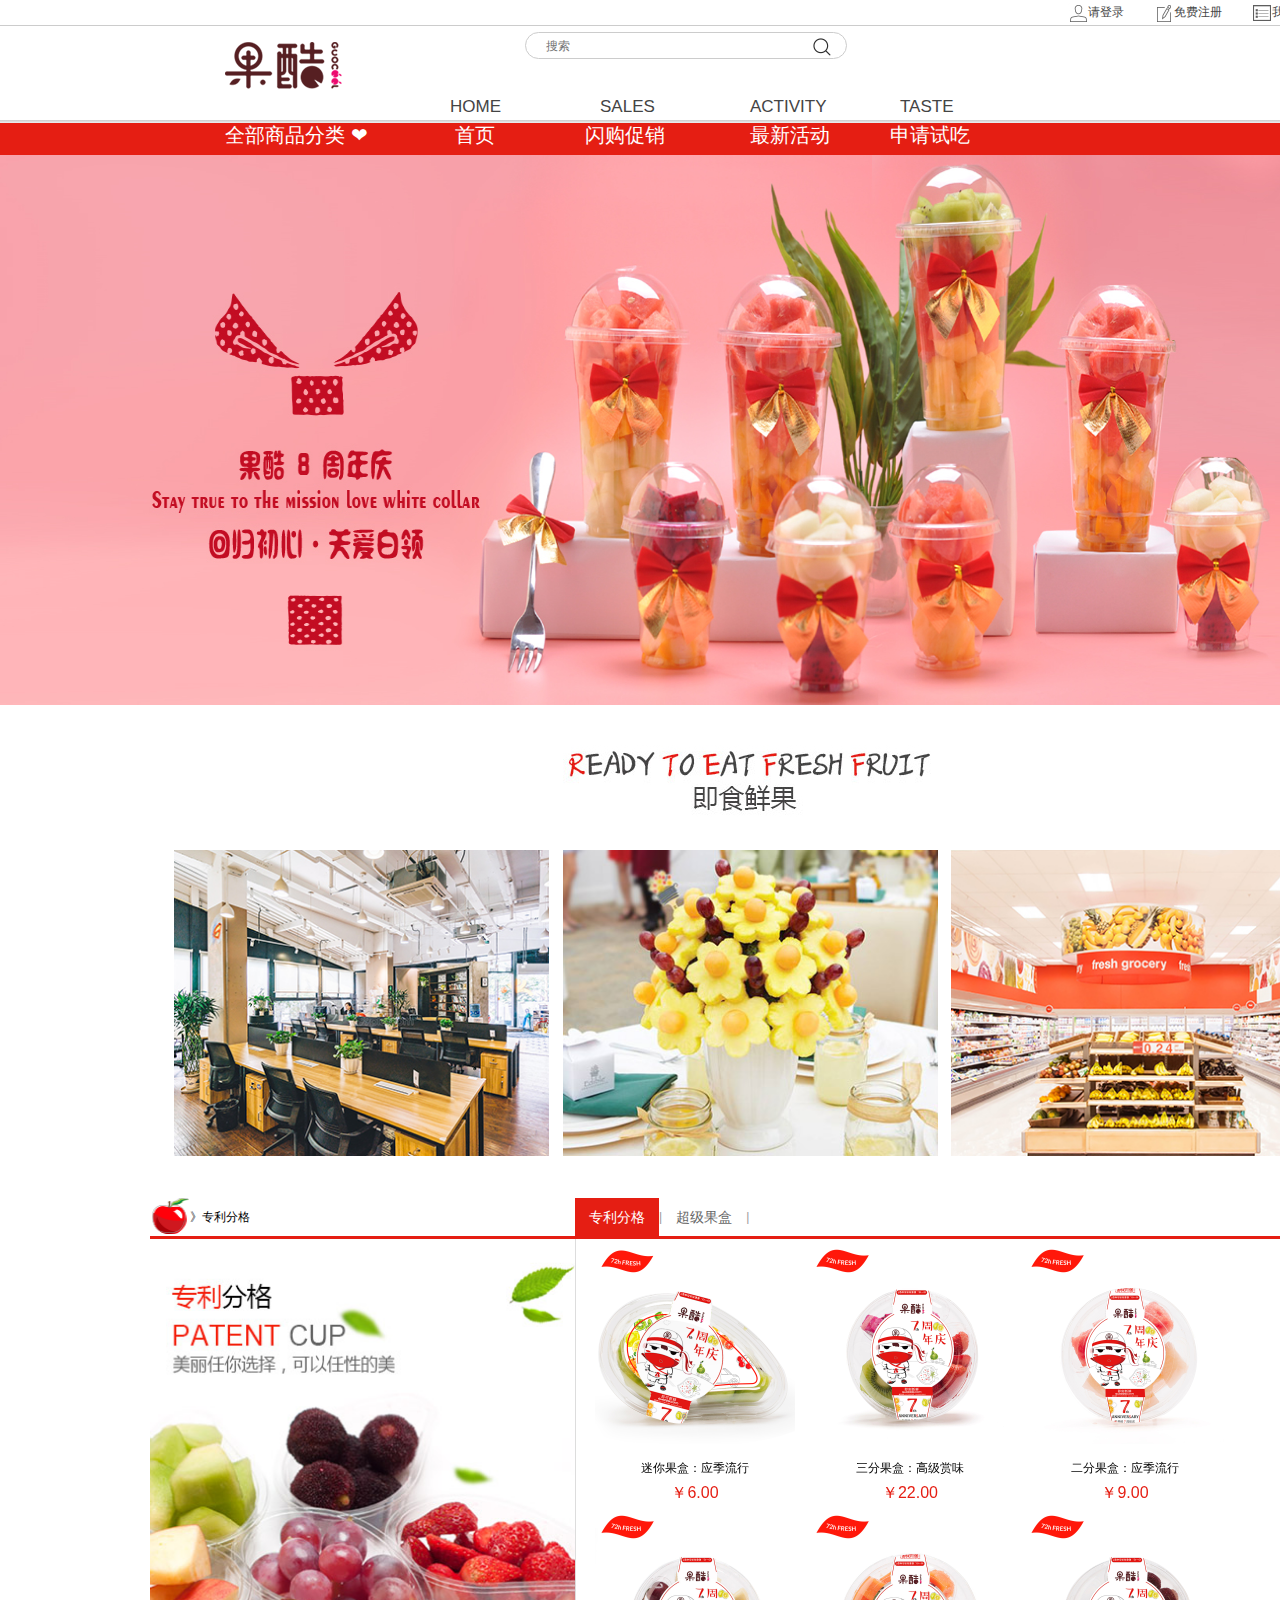
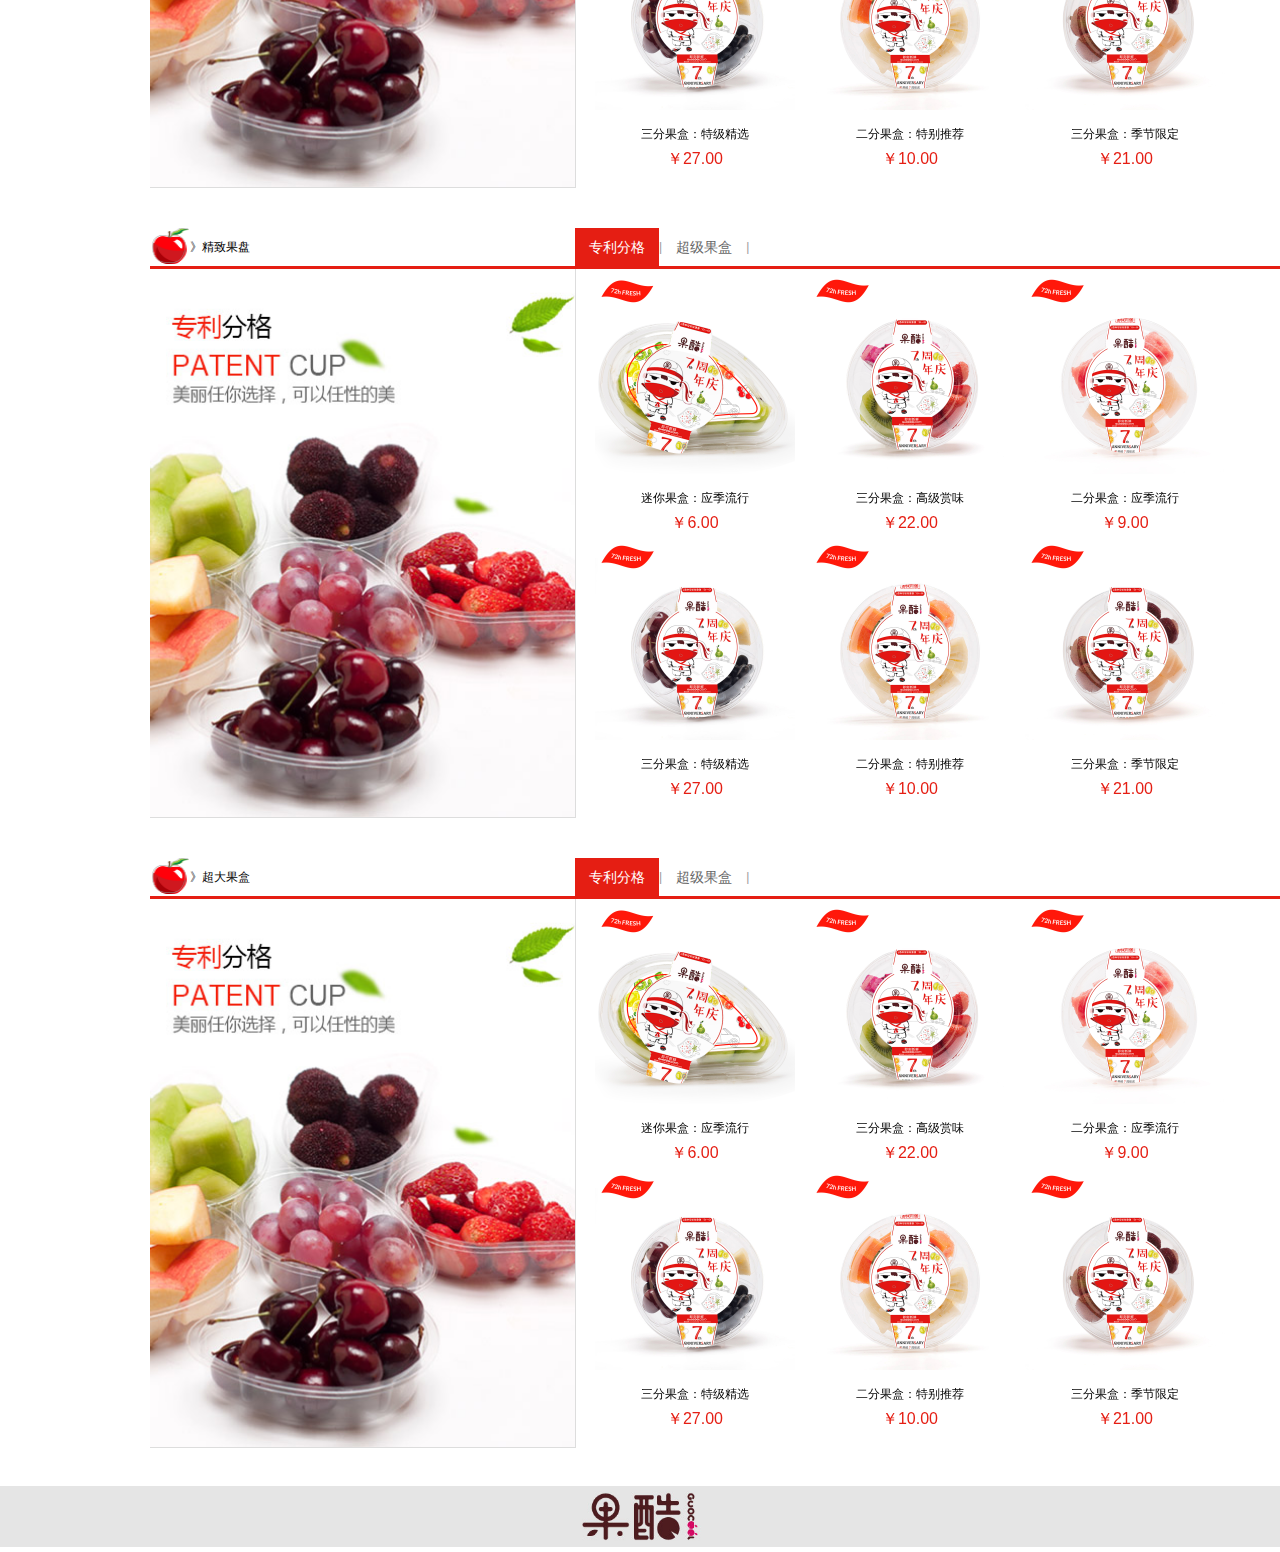
==== commit bdb79ce6: "添加：主页商品初始化" ====
--- a/web/main/view/main.html
+++ b/web/main/view/main.html
@@ -36,12 +36,12 @@
             <a href="#"><img src="../../img/s_03.png" id="logo"></a>
             <div class="header_nav">
                 <ul>
-                    <li><a href="#" title="首 页" onmouseout="check(this)" onmouseover="check(this)">HOME</a></li>
-                    <li><a href="#" title="闪购促销" onmouseout="check(this)" onmouseover="check(this)">SALES</a>
+                    <li><a href="#" abj="首 页">HOME</a></li>
+                    <li><a href="#" abj="闪购促销">SALES</a>
                     </li>
-                    <li><a href="#" title="最新活动" onmouseout="check(this)" onmouseover="check(this)">ACTIVITY</a>
+                    <li><a href="#" abj="最新活动">ACTIVITY</a>
                     </li>
-                    <li><a href="#" title="申请试吃" onmouseout="check(this)" onmouseover="check(this)">TASTE</a>
+                    <li><a href="#" abj="申请试吃">TASTE</a>
                     </li>
                 </ul>
             </div>
@@ -125,356 +125,7 @@
                 <img style="width:25%;margin-left: 10px;" src="../../img/index_ad3.jpg"/>
             </div>
         </div>
-        <div class="goods_show">
-            <div class="goods_show_nav">
-                <img src="../../img/icon_goods_1.png" class="goods_show_nav_img1"></img>
-                <span class="goods_show_nav_img2">》专利分格</span>
-                <ul class="goods_show_nav_ul">
-                    <li class="goods_show_nav_ul_li"><a href="#">专利分格</a></li>
-                    <li>|</li>
-                    <li class="goods_show_nav_ul_li"><a href="#">超级果盒</a></li>
-                    <li>|</li>
-                    <li class="goods_show_nav_ul_li"><a href="#">三分果盒</a></li>
-                    <li>|</li>
-                    <li class="goods_show_nav_ul_li"><a href="#">二分果盒</a></li>
-                </ul>
-            </div>
-            <div class="goods_show_frame">
-                <div class="main_left">
-                    <img class="main_left_img" src="../../img/recommend_img1.jpg"/>
-                    <div class="main_left_div">
-                        <button class="main_left_div_button">立即查看</button>
-                    </div>
-                </div>
-
-                <div class="main_right">
-                    <a href="#" class="goods">
-                        <img src="../../img/5e562f13488e40008a3ab848c2318d62.jpg"/>
-                        <span class="goods_info">三分果盒:古北</span>
-                        <span class="goods_price">￥14.00</span>
-                    </a>
-                    <a href="#" class="goods">
-                        <img src="../../img/5e562f13488e40008a3ab848c2318d62.jpg"/>
-                        <span class="goods_info">三分果盒:古北</span>
-                        <span class="goods_price">￥14.00</span>
-                    </a>
-                    <a href="#" class="goods">
-                        <img src="../../img/5e562f13488e40008a3ab848c2318d62.jpg"/>
-                        <span class="goods_info">三分果盒:古北</span>
-                        <span class="goods_price">￥14.00</span>
-                    </a>
-                    <a href="#" class="goods">
-                        <img src="../../img/5e562f13488e40008a3ab848c2318d62.jpg"/>
-                        <span class="goods_info">三分果盒:古北</span>
-                        <span class="goods_price">￥14.00</span>
-                    </a>
-                    <a href="#" class="goods">
-                        <img src="../../img/5e562f13488e40008a3ab848c2318d62.jpg"/>
-                        <span class="goods_info">三分果盒:古北</span>
-                        <span class="goods_price">￥14.00</span>
-                    </a>
-                    <a href="#" class="goods">
-                        <img src="../../img/5e562f13488e40008a3ab848c2318d62.jpg"/>
-                        <span class="goods_info">三分果盒:古北</span>
-                        <span class="goods_price">￥14.00</span>
-                    </a>
-                </div>
-            </div>
-
-        </div>
-        <div class="goods_show">
-            <div class="goods_show_nav">
-                <img src="../../img/icon_goods_1.png" class="goods_show_nav_img1"></img>
-                <span class="goods_show_nav_img2">》专利分格</span>
-                <ul class="goods_show_nav_ul">
-                    <li class="goods_show_nav_ul_li"><a href="#">专利分格</a></li>
-                    <li>|</li>
-                    <li class="goods_show_nav_ul_li"><a href="#">超级果盒</a></li>
-                    <li>|</li>
-                    <li class="goods_show_nav_ul_li"><a href="#">三分果盒</a></li>
-                    <li>|</li>
-                    <li class="goods_show_nav_ul_li"><a href="#">二分果盒</a></li>
-                </ul>
-            </div>
-            <div class="goods_show_frame">
-                <div class="main_left">
-                    <img class="main_left_img" src="../../img/recommend_img1.jpg"/>
-                    <div class="main_left_div">
-                        <button class="main_left_div_button">立即查看</button>
-                    </div>
-                </div>
-
-                <div class="main_right">
-                    <a href="#" class="goods">
-                        <img src="../../img/5e562f13488e40008a3ab848c2318d62.jpg"/>
-                        <span class="goods_info">三分果盒:古北</span>
-                        <span class="goods_price">￥14.00</span>
-                    </a>
-                    <a href="#" class="goods">
-                        <img src="../../img/5e562f13488e40008a3ab848c2318d62.jpg"/>
-                        <span class="goods_info">三分果盒:古北</span>
-                        <span class="goods_price">￥14.00</span>
-                    </a>
-                    <a href="#" class="goods">
-                        <img src="../../img/5e562f13488e40008a3ab848c2318d62.jpg"/>
-                        <span class="goods_info">三分果盒:古北</span>
-                        <span class="goods_price">￥14.00</span>
-                    </a>
-                    <a href="#" class="goods">
-                        <img src="../../img/5e562f13488e40008a3ab848c2318d62.jpg"/>
-                        <span class="goods_info">三分果盒:古北</span>
-                        <span class="goods_price">￥14.00</span>
-                    </a>
-                    <a href="#" class="goods">
-                        <img src="../../img/5e562f13488e40008a3ab848c2318d62.jpg"/>
-                        <span class="goods_info">三分果盒:古北</span>
-                        <span class="goods_price">￥14.00</span>
-                    </a>
-                    <a href="#" class="goods">
-                        <img src="../../img/5e562f13488e40008a3ab848c2318d62.jpg"/>
-                        <span class="goods_info">三分果盒:古北</span>
-                        <span class="goods_price">￥14.00</span>
-                    </a>
-                </div>
-
-
-            </div>
-
-        </div>
-        <div class="goods_show">
-            <div class="goods_show_nav">
-                <img src="../../img/icon_goods_1.png" class="goods_show_nav_img1"></img>
-                <span class="goods_show_nav_img2">》专利分格</span>
-                <ul class="goods_show_nav_ul">
-                    <li class="goods_show_nav_ul_li"><a href="#">专利分格</a></li>
-                    <li>|</li>
-                    <li class="goods_show_nav_ul_li"><a href="#">超级果盒</a></li>
-                    <li>|</li>
-                    <li class="goods_show_nav_ul_li"><a href="#">三分果盒</a></li>
-                    <li>|</li>
-                    <li class="goods_show_nav_ul_li"><a href="#">二分果盒</a></li>
-                </ul>
-            </div>
-            <div class="goods_show_frame">
-                <div class="main_left">
-                    <img class="main_left_img" src="../../img/recommend_img1.jpg"/>
-                    <div class="main_left_div">
-                        <button class="main_left_div_button">立即查看</button>
-                    </div>
-                </div>
-
-                <div class="main_right">
-                    <a href="#" class="goods">
-                        <img src="../../img/5e562f13488e40008a3ab848c2318d62.jpg"/>
-                        <span class="goods_info">三分果盒:古北</span>
-                        <span class="goods_price">￥14.00</span>
-                    </a>
-                    <a href="#" class="goods">
-                        <img src="../../img/5e562f13488e40008a3ab848c2318d62.jpg"/>
-                        <span class="goods_info">三分果盒:古北</span>
-                        <span class="goods_price">￥14.00</span>
-                    </a>
-                    <a href="#" class="goods">
-                        <img src="../../img/5e562f13488e40008a3ab848c2318d62.jpg"/>
-                        <span class="goods_info">三分果盒:古北</span>
-                        <span class="goods_price">￥14.00</span>
-                    </a>
-                    <a href="#" class="goods">
-                        <img src="../../img/5e562f13488e40008a3ab848c2318d62.jpg"/>
-                        <span class="goods_info">三分果盒:古北</span>
-                        <span class="goods_price">￥14.00</span>
-                    </a>
-                    <a href="#" class="goods">
-                        <img src="../../img/5e562f13488e40008a3ab848c2318d62.jpg"/>
-                        <span class="goods_info">三分果盒:古北</span>
-                        <span class="goods_price">￥14.00</span>
-                    </a>
-                    <a href="#" class="goods">
-                        <img src="../../img/5e562f13488e40008a3ab848c2318d62.jpg"/>
-                        <span class="goods_info">三分果盒:古北</span>
-                        <span class="goods_price">￥14.00</span>
-                    </a>
-                </div>
-
-
-            </div>
-
-        </div>
-        <div class="goods_show">
-            <div class="goods_show_nav">
-                <img src="../../img/icon_goods_1.png" class="goods_show_nav_img1"></img>
-                <span class="goods_show_nav_img2">》专利分格</span>
-                <ul class="goods_show_nav_ul">
-                    <li class="goods_show_nav_ul_li"><a href="#">专利分格</a></li>
-                    <li>|</li>
-                    <li class="goods_show_nav_ul_li"><a href="#">超级果盒</a></li>
-                    <li>|</li>
-                    <li class="goods_show_nav_ul_li"><a href="#">三分果盒</a></li>
-                    <li>|</li>
-                    <li class="goods_show_nav_ul_li"><a href="#">二分果盒</a></li>
-                </ul>
-            </div>
-            <div class="goods_show_frame">
-                <div class="main_left">
-                    <img class="main_left_img" src="../../img/recommend_img1.jpg"/>
-                    <div class="main_left_div">
-                        <button class="main_left_div_button">立即查看</button>
-                    </div>
-                </div>
-
-                <div class="main_right">
-                    <a href="#" class="goods">
-                        <img src="../../img/5e562f13488e40008a3ab848c2318d62.jpg"/>
-                        <span class="goods_info">三分果盒:古北</span>
-                        <span class="goods_price">￥14.00</span>
-                    </a>
-                    <a href="#" class="goods">
-                        <img src="../../img/5e562f13488e40008a3ab848c2318d62.jpg"/>
-                        <span class="goods_info">三分果盒:古北</span>
-                        <span class="goods_price">￥14.00</span>
-                    </a>
-                    <a href="#" class="goods">
-                        <img src="../../img/5e562f13488e40008a3ab848c2318d62.jpg"/>
-                        <span class="goods_info">三分果盒:古北</span>
-                        <span class="goods_price">￥14.00</span>
-                    </a>
-                    <a href="#" class="goods">
-                        <img src="../../img/5e562f13488e40008a3ab848c2318d62.jpg"/>
-                        <span class="goods_info">三分果盒:古北</span>
-                        <span class="goods_price">￥14.00</span>
-                    </a>
-                    <a href="#" class="goods">
-                        <img src="../../img/5e562f13488e40008a3ab848c2318d62.jpg"/>
-                        <span class="goods_info">三分果盒:古北</span>
-                        <span class="goods_price">￥14.00</span>
-                    </a>
-                    <a href="#" class="goods">
-                        <img src="../../img/5e562f13488e40008a3ab848c2318d62.jpg"/>
-                        <span class="goods_info">三分果盒:古北</span>
-                        <span class="goods_price">￥14.00</span>
-                    </a>
-                </div>
-
-
-            </div>
-
-        </div>
-        <div class="goods_show">
-            <div class="goods_show_nav">
-                <img src="../../img/icon_goods_1.png" class="goods_show_nav_img1"></img>
-                <span class="goods_show_nav_img2">》专利分格</span>
-                <ul class="goods_show_nav_ul">
-                    <li class="goods_show_nav_ul_li"><a href="#">专利分格</a></li>
-                    <li>|</li>
-                    <li class="goods_show_nav_ul_li"><a href="#">超级果盒</a></li>
-                    <li>|</li>
-                    <li class="goods_show_nav_ul_li"><a href="#">三分果盒</a></li>
-                    <li>|</li>
-                    <li class="goods_show_nav_ul_li"><a href="#">二分果盒</a></li>
-                </ul>
-            </div>
-            <div class="goods_show_frame">
-                <div class="main_left">
-                    <img class="main_left_img" src="../../img/recommend_img1.jpg"/>
-                    <div class="main_left_div">
-                        <button class="main_left_div_button">立即查看</button>
-                    </div>
-                </div>
-
-                <div class="main_right">
-                    <a href="#" class="goods">
-                        <img src="../../img/5e562f13488e40008a3ab848c2318d62.jpg"/>
-                        <span class="goods_info">三分果盒:古北</span>
-                        <span class="goods_price">￥14.00</span>
-                    </a>
-                    <a href="#" class="goods">
-                        <img src="../../img/5e562f13488e40008a3ab848c2318d62.jpg"/>
-                        <span class="goods_info">三分果盒:古北</span>
-                        <span class="goods_price">￥14.00</span>
-                    </a>
-                    <a href="#" class="goods">
-                        <img src="../../img/5e562f13488e40008a3ab848c2318d62.jpg"/>
-                        <span class="goods_info">三分果盒:古北</span>
-                        <span class="goods_price">￥14.00</span>
-                    </a>
-                    <a href="#" class="goods">
-                        <img src="../../img/5e562f13488e40008a3ab848c2318d62.jpg"/>
-                        <span class="goods_info">三分果盒:古北</span>
-                        <span class="goods_price">￥14.00</span>
-                    </a>
-                    <a href="#" class="goods">
-                        <img src="../../img/5e562f13488e40008a3ab848c2318d62.jpg"/>
-                        <span class="goods_info">三分果盒:古北</span>
-                        <span class="goods_price">￥14.00</span>
-                    </a>
-                    <a href="#" class="goods">
-                        <img src="../../img/5e562f13488e40008a3ab848c2318d62.jpg"/>
-                        <span class="goods_info">三分果盒:古北</span>
-                        <span class="goods_price">￥14.00</span>
-                    </a>
-                </div>
-
-
-            </div>
-
-        </div>
-        <div class="goods_show">
-            <div class="goods_show_nav">
-                <img src="../../img/icon_goods_1.png" class="goods_show_nav_img1"></img>
-                <span class="goods_show_nav_img2">》专利分格</span>
-                <ul class="goods_show_nav_ul">
-                    <li class="goods_show_nav_ul_li"><a href="#">专利分格</a></li>
-                    <li>|</li>
-                    <li class="goods_show_nav_ul_li"><a href="#">超级果盒</a></li>
-                    <li>|</li>
-                    <li class="goods_show_nav_ul_li"><a href="#">三分果盒</a></li>
-                    <li>|</li>
-                    <li class="goods_show_nav_ul_li"><a href="#">二分果盒</a></li>
-                </ul>
-            </div>
-            <div class="goods_show_frame">
-                <div class="main_left">
-                    <img class="main_left_img" src="../../img/recommend_img1.jpg"/>
-                    <div class="main_left_div">
-                        <button class="main_left_div_button">立即查看</button>
-                    </div>
-                </div>
-
-                <div class="main_right">
-                    <a href="#" class="goods">
-                        <img src="../../img/5e562f13488e40008a3ab848c2318d62.jpg"/>
-                        <span class="goods_info">三分果盒:古北</span>
-                        <span class="goods_price">￥14.00</span>
-                    </a>
-                    <a href="#" class="goods">
-                        <img src="../../img/5e562f13488e40008a3ab848c2318d62.jpg"/>
-                        <span class="goods_info">三分果盒:古北</span>
-                        <span class="goods_price">￥14.00</span>
-                    </a>
-                    <a href="#" class="goods">
-                        <img src="../../img/5e562f13488e40008a3ab848c2318d62.jpg"/>
-                        <span class="goods_info">三分果盒:古北</span>
-                        <span class="goods_price">￥14.00</span>
-                    </a>
-                    <a href="#" class="goods">
-                        <img src="../../img/5e562f13488e40008a3ab848c2318d62.jpg"/>
-                        <span class="goods_info">三分果盒:古北</span>
-                        <span class="goods_price">￥14.00</span>
-                    </a>
-                    <a href="#" class="goods">
-                        <img src="../../img/5e562f13488e40008a3ab848c2318d62.jpg"/>
-                        <span class="goods_info">三分果盒:古北</span>
-                        <span class="goods_price">￥14.00</span>
-                    </a>
-                    <a href="#" class="goods">
-                        <img src="../../img/5e562f13488e40008a3ab848c2318d62.jpg"/>
-                        <span class="goods_info">三分果盒:古北</span>
-                        <span class="goods_price">￥14.00</span>
-                    </a>
-                </div>
-
-
-            </div>
+        <div class="goods_all_show">
 
         </div>
     </div>
@@ -485,8 +136,8 @@
 </body>
 <script src="../../jquery/jquery-3.4.1.js"></script>
 <script src="../../js/global.js"></script>
+<script src="../js/goods.js"></script>
 <script src="../js/main.js"></script>
-<script>
 
-</script>
+
 </html>--- a/web/main/css/main.css
+++ b/web/main/css/main.css
@@ -74,15 +74,6 @@
     color: #999999;
     height: 38px;
     background-color: white;
-}
-
-.goods_show_nav_ul_li:hover {
-    background-color: #e51e13;
-}
-
-.goods_show_nav_ul li:hover a {
-    color: white;
-    height: 38px;
 }
 
 .goods_show_nav_ul a {
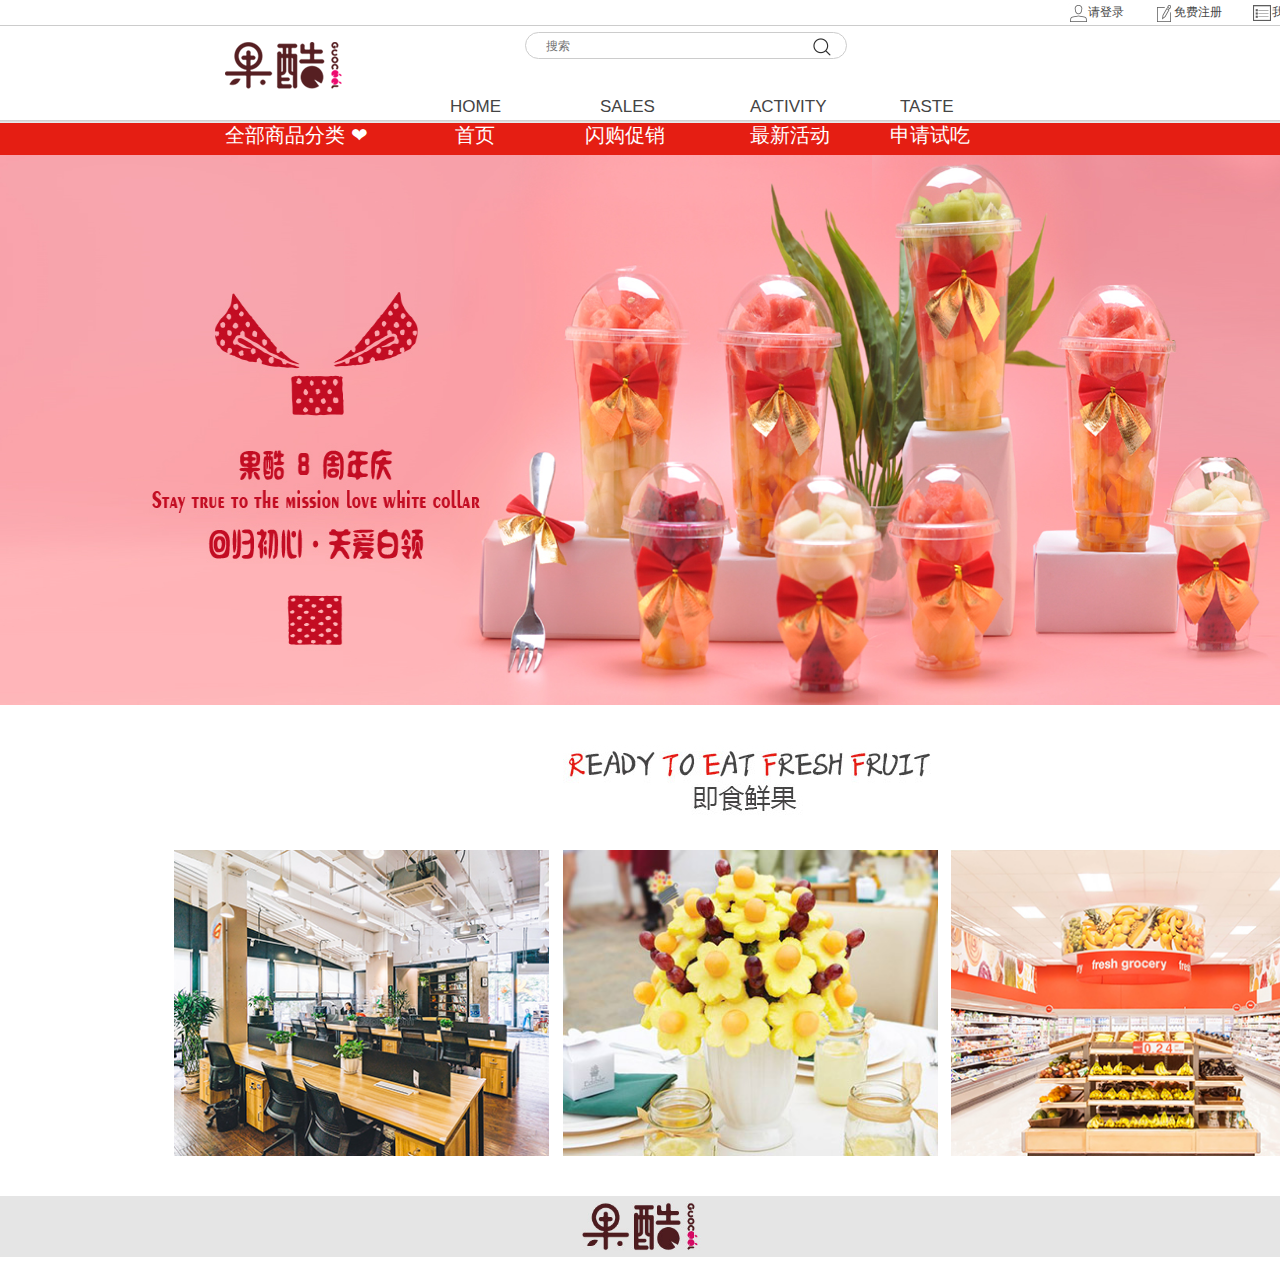
==== commit 9c94d9a2: "首页关联" ====
--- a/web/main/view/main.html
+++ b/web/main/view/main.html
@@ -17,13 +17,13 @@
         <div class="login_bar">
             <ul>
                 <li>
-                    <img src="../../img/common/login_icon.jpg"><a href="#">请登录</a>
+                    <img alt="" src="../../img/common/login_icon.jpg"><a href="#">请登录</a>
                 </li>
                 <li>
-                    <img src="../../img/common/register_icon.jpg"><a href="#">免费注册</a>
+                    <img alt="" src="../../img/common/register_icon.jpg"><a href="#">免费注册</a>
                 </li>
                 <li>
-                    <img src="../../img/common/order_icon.jpg"><a href="#">我的订单</a>
+                    <img alt="" src="../../img/common/order_icon.jpg"><a href="#">我的订单</a>
                 </li>
             </ul>
         </div>
@@ -33,15 +33,15 @@
                 <input type="text" class="search" placeholder="搜索">
                 <input type="button" name="" id="" class="search_button">
             </form>
-            <a href="#"><img src="../../img/s_03.png" id="logo"></a>
+            <a href="#"><img alt="" src="../../img/s_03.png" id="logo"></a>
             <div class="header_nav">
                 <ul>
-                    <li><a href="#" abj="首 页">HOME</a></li>
-                    <li><a href="#" abj="闪购促销">SALES</a>
+                    <li><a href="#" name="首 页">HOME</a></li>
+                    <li><a href="#" name="闪购促销">SALES</a>
                     </li>
-                    <li><a href="#" abj="最新活动">ACTIVITY</a>
+                    <li><a href="#" name="最新活动">ACTIVITY</a>
                     </li>
-                    <li><a href="#" abj="申请试吃">TASTE</a>
+                    <li><a href="#" name="申请试吃">TASTE</a>
                     </li>
                 </ul>
             </div>
@@ -66,44 +66,44 @@
         <div id="main_sub_nav" style="display: none">
             <ul class="cat">
                 <li>
-                    <span class="ct_in" style="background-position: 0px 0px;"></span>
+                    <span class="ct_in" style="background-position: 0 0;"></span>
                     <span class="ct_tit">专利分格</span>
                     <span class="ct_yb">></span>
                     <div class="ct_dv"></div>
                 </li>
                 <li>
-                    <span class="ct_in" style="background-position: 0px -29px;"></span>
+                    <span class="ct_in" style="background-position: 0 -29px;"></span>
                     <span class="ct_tit">彩虹果杯</span>
                     <span class="ct_yb">></span>
                     <div class="ct_dv"></div>
                 </li>
                 <li>
-                    <span class="ct_in" style="background-position: 0px -58px;"></span>
+                    <span class="ct_in" style="background-position: 0 -58px;"></span>
                     <span class="ct_tit">进口水果</span>
                     <span class="ct_yb">></span>
                     <div class="ct_dv"></div>
                 </li>
                 <li>
-                    <span class="ct_in" style="background-position: 0px -87px;"></span>
+                    <span class="ct_in" style="background-position: 0 -87px;"></span>
                     <span class="ct_tit">国产水果</span>
                     <span class="ct_yb">></span>
                     <div class="ct_dv"></div>
                 </li>
                 <li>
-                    <span class="ct_in" style="background-position: 0px -116px;"></span>
+                    <span class="ct_in" style="background-position: 0 -116px;"></span>
                     <span class="ct_tit">特别定制</span>
                     <span class="ct_yb">></span>
                     <div class="ct_dv"></div>
                 </li>
                 <li>
-                    <span class="ct_in" style="background-position: 0px -145px;"></span>
+                    <span class="ct_in" style="background-position: 0 -145px;"></span>
                     <span class="ct_tit">创意果切</span>
                     <span class="ct_yb">></span>
                     <div class="ct_dv"></div>
                 </li>
 
                 <li>
-                    <span class="ct_in" style="background-position: 0px -174px;"></span>
+                    <span class="ct_in" style="background-position: 0 -174px;"></span>
                     <span class="ct_tit">中秋月饼</span>
                     <span class="ct_yb">></span>
                     <div class="ct_dv"></div>
@@ -112,17 +112,17 @@
 
         </div>
         <div class="slide_show">
-            <img id="img1" src="../../img/img1.jpg" style="display: none"/>
-            <img id="img2" src="../../img/img2.jpg" style="display: none"/>
-            <img id="img3" src="../../img/img3.jpg" style="display: none"/>
-            <img id="img4" src="../../img/img4.jpg" style="display: block"/>
+            <img alt="" id="img1" src="../../img/img1.jpg" style="display: none"/>
+            <img alt="" id="img2" src="../../img/img2.jpg" style="display: none"/>
+            <img alt="" id="img3" src="../../img/img3.jpg" style="display: none"/>
+            <img alt="" id="img4" src="../../img/img4.jpg" style="display: block"/>
         </div>
         <div class="img_show">
-            <img src="../../img/index_ad.jpg"/>
+            <img alt="" src="../../img/index_ad.jpg"/>
             <div>
-                <img style="width:25%;;" src="../../img/index_ad1.jpg"/>
-                <img style="width:25%;margin-left: 10px;" src="../../img/index_ad2.jpg"/>
-                <img style="width:25%;margin-left: 10px;" src="../../img/index_ad3.jpg"/>
+                <img alt="" style="width:25%;;" src="../../img/index_ad1.jpg"/>
+                <img alt="" style="width:25%;margin-left: 10px;" src="../../img/index_ad2.jpg"/>
+                <img alt="" style="width:25%;margin-left: 10px;" src="../../img/index_ad3.jpg"/>
             </div>
         </div>
         <div class="goods_all_show">
@@ -130,7 +130,7 @@
         </div>
     </div>
     <div class="footer">
-        <img src="../../img/foot_logo.jpg"/>
+        <img alt="" src="../../img/foot_logo.jpg"/>
     </div>
 </div>
 </body>
